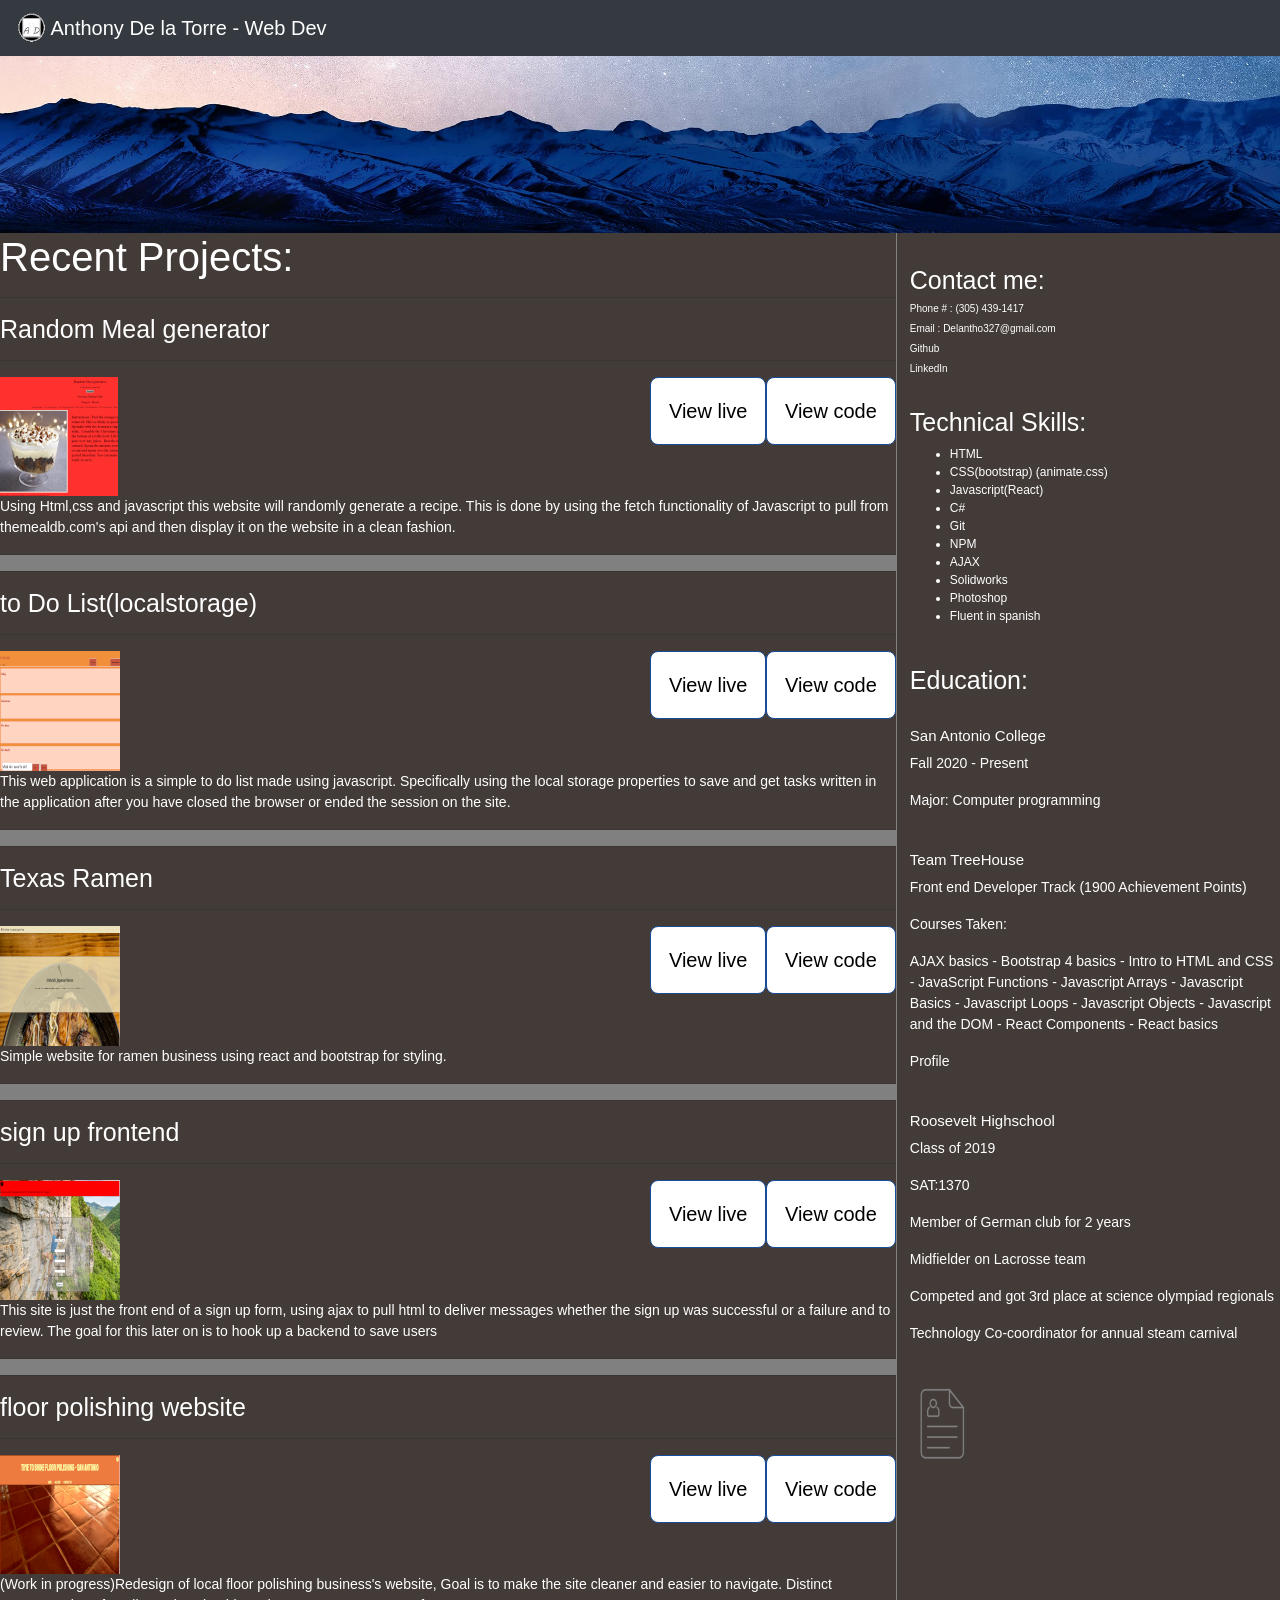
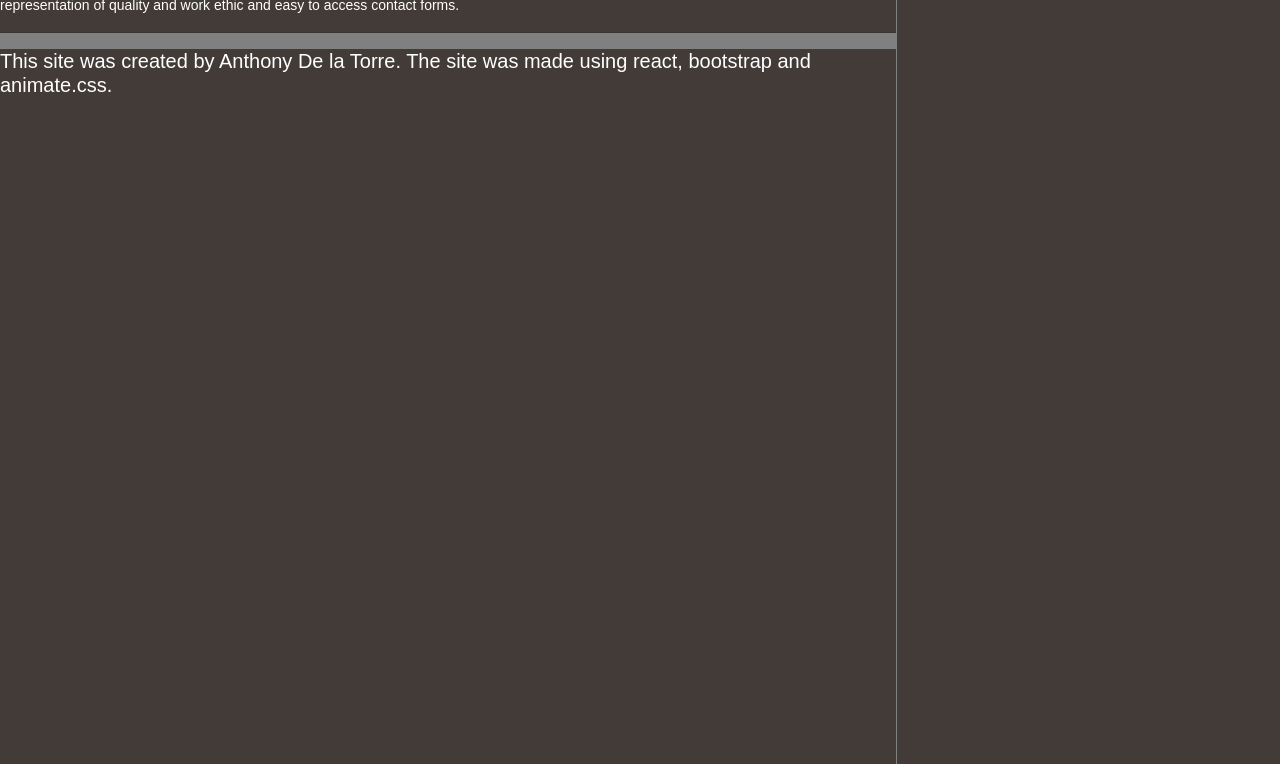
==== index.html @ 7bc55435 "Updates" ====
<!doctype html><html lang="en"><head><meta charset="utf-8"/><link rel="icon" href="/favicon.ico"/><meta name="viewport" content="width=device-width,initial-scale=1"><meta name="theme-color" content="#000000"/><meta name="description" content="Web site created using create-react-app"/><link rel="manifest" href="/manifest.json"/><title>Anthony's Portfolio</title><link href="/static/css/2.688491a9.chunk.css" rel="stylesheet"><link href="/static/css/main.a54dad42.chunk.css" rel="stylesheet"></head><body><div id="root"></div><script>!function(e){function r(r){for(var n,i,a=r[0],c=r[1],l=r[2],p=0,s=[];p<a.length;p++)i=a[p],Object.prototype.hasOwnProperty.call(o,i)&&o[i]&&s.push(o[i][0]),o[i]=0;for(n in c)Object.prototype.hasOwnProperty.call(c,n)&&(e[n]=c[n]);for(f&&f(r);s.length;)s.shift()();return u.push.apply(u,l||[]),t()}function t(){for(var e,r=0;r<u.length;r++){for(var t=u[r],n=!0,a=1;a<t.length;a++){var c=t[a];0!==o[c]&&(n=!1)}n&&(u.splice(r--,1),e=i(i.s=t[0]))}return e}var n={},o={1:0},u=[];function i(r){if(n[r])return n[r].exports;var t=n[r]={i:r,l:!1,exports:{}};return e[r].call(t.exports,t,t.exports,i),t.l=!0,t.exports}i.e=function(e){var r=[],t=o[e];if(0!==t)if(t)r.push(t[2]);else{var n=new Promise((function(r,n){t=o[e]=[r,n]}));r.push(t[2]=n);var u,a=document.createElement("script");a.charset="utf-8",a.timeout=120,i.nc&&a.setAttribute("nonce",i.nc),a.src=function(e){return i.p+"static/js/"+({}[e]||e)+"."+{3:"81c39b94"}[e]+".chunk.js"}(e);var c=new Error;u=function(r){a.onerror=a.onload=null,clearTimeout(l);var t=o[e];if(0!==t){if(t){var n=r&&("load"===r.type?"missing":r.type),u=r&&r.target&&r.target.src;c.message="Loading chunk "+e+" failed.\n("+n+": "+u+")",c.name="ChunkLoadError",c.type=n,c.request=u,t[1](c)}o[e]=void 0}};var l=setTimeout((function(){u({type:"timeout",target:a})}),12e4);a.onerror=a.onload=u,document.head.appendChild(a)}return Promise.all(r)},i.m=e,i.c=n,i.d=function(e,r,t){i.o(e,r)||Object.defineProperty(e,r,{enumerable:!0,get:t})},i.r=function(e){"undefined"!=typeof Symbol&&Symbol.toStringTag&&Object.defineProperty(e,Symbol.toStringTag,{value:"Module"}),Object.defineProperty(e,"__esModule",{value:!0})},i.t=function(e,r){if(1&r&&(e=i(e)),8&r)return e;if(4&r&&"object"==typeof e&&e&&e.__esModule)return e;var t=Object.create(null);if(i.r(t),Object.defineProperty(t,"default",{enumerable:!0,value:e}),2&r&&"string"!=typeof e)for(var n in e)i.d(t,n,function(r){return e[r]}.bind(null,n));return t},i.n=function(e){var r=e&&e.__esModule?function(){return e.default}:function(){return e};return i.d(r,"a",r),r},i.o=function(e,r){return Object.prototype.hasOwnProperty.call(e,r)},i.p="/",i.oe=function(e){throw console.error(e),e};var a=this["webpackJsonpportfolio-revamp"]=this["webpackJsonpportfolio-revamp"]||[],c=a.push.bind(a);a.push=r,a=a.slice();for(var l=0;l<a.length;l++)r(a[l]);var f=c;t()}([])</script><script src="/static/js/2.d7108fbc.chunk.js"></script><script src="/static/js/main.813a17d5.chunk.js"></script></body></html>
---- static/css/main.a54dad42.chunk.css ----
div,html{background-color:#423b38}button{float:right;padding:2%;background-color:#fff;font-size:24px;border-radius:8px;border:1px solid #174c9a;cursor:pointer}aside{padding-top:2.5%;padding-bottom:100vh;padding-left:1%;float:right;width:30%;height:auto;border-left:1px solid grey}h1,h2,h5,li,p{color:#fff}.projectsTab{width:70%;height:auto;background-color:grey}.topProj{height:20%}@media screen and (max-width:749px){div h1{font-size:20px}.topProj button{font-size:10px}.topProj h2{font-size:15px}aside h1{font-size:14px}aside h2{font-size:10px}aside h5,aside li,p{font-size:8px}}@media screen and (min-width:750px) and (max-width:1399px){div h1{font-size:40px}.topProj button{font-size:20px}.topProj h2,aside h1{font-size:25px}aside h2{font-size:15px}aside h5{font-size:10px}aside li{font-size:12px}p{font-size:14px}}
/*# sourceMappingURL=main.a54dad42.chunk.css.map */
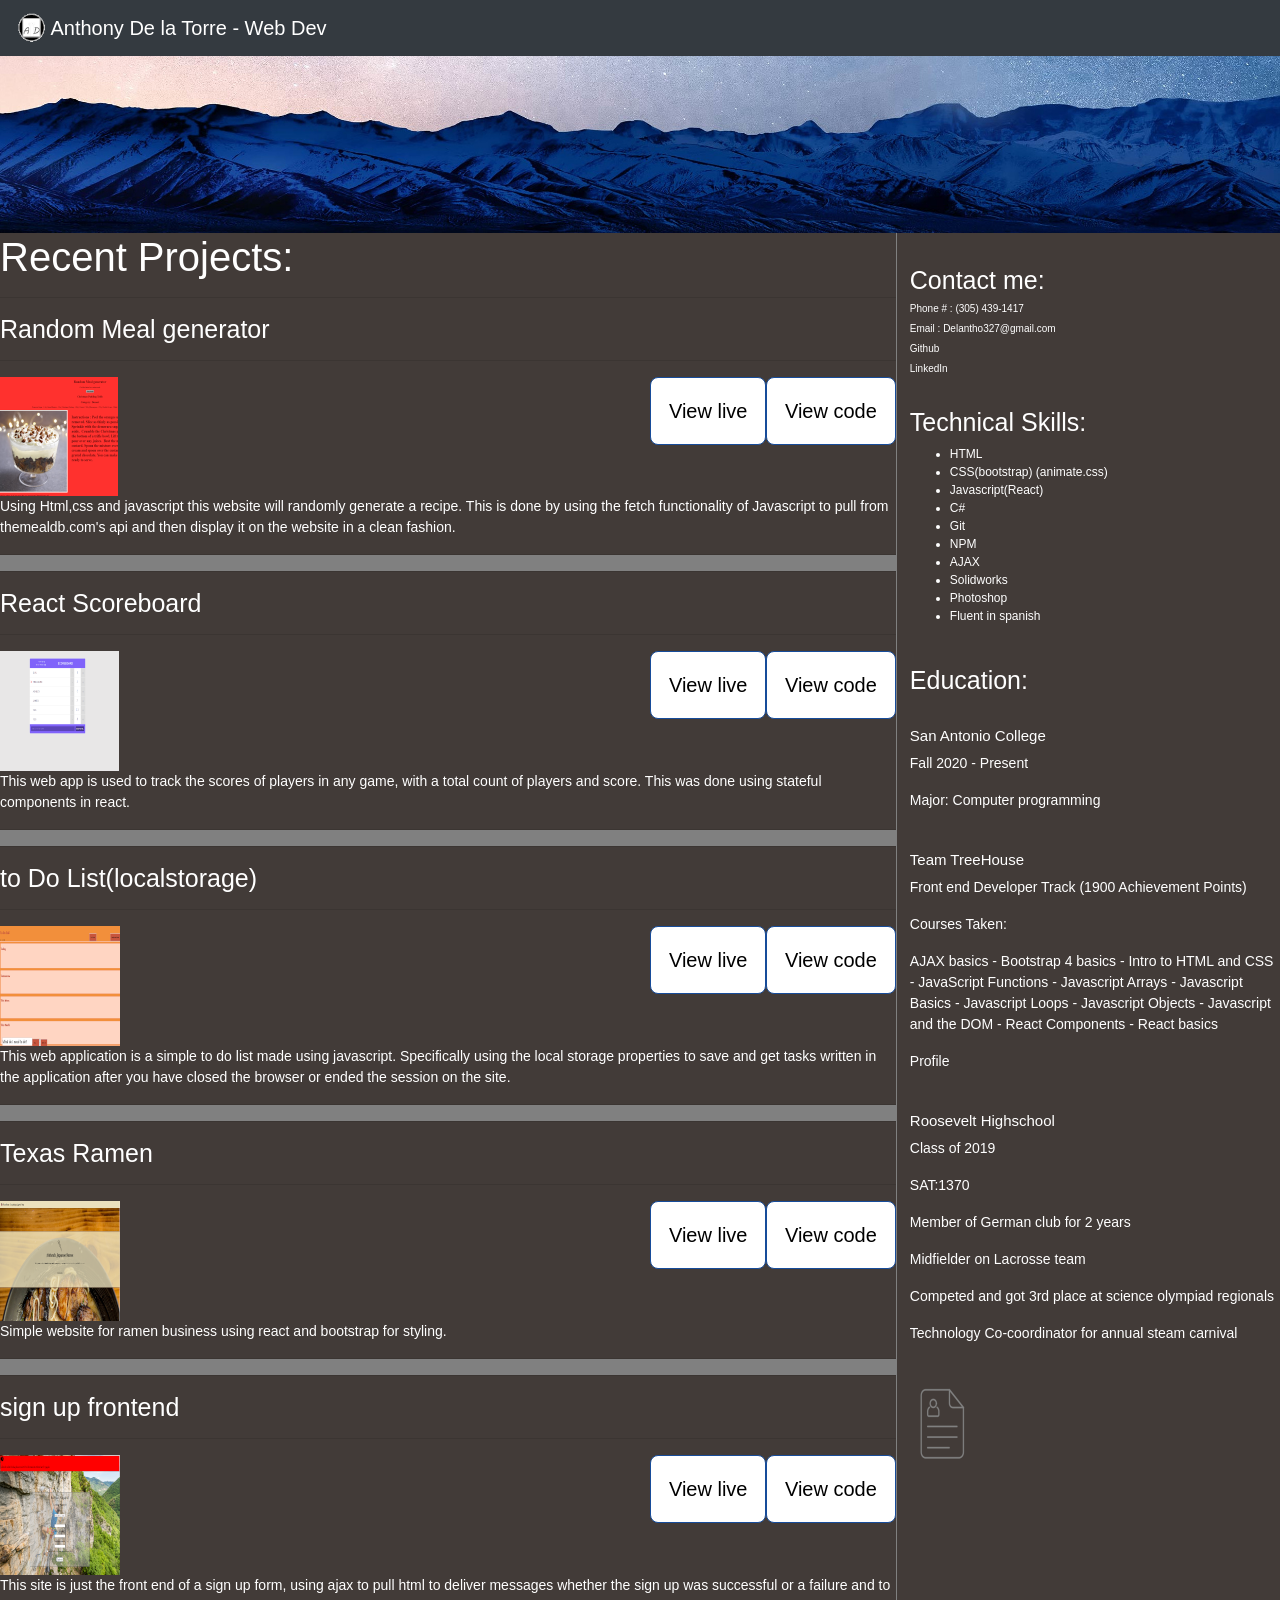
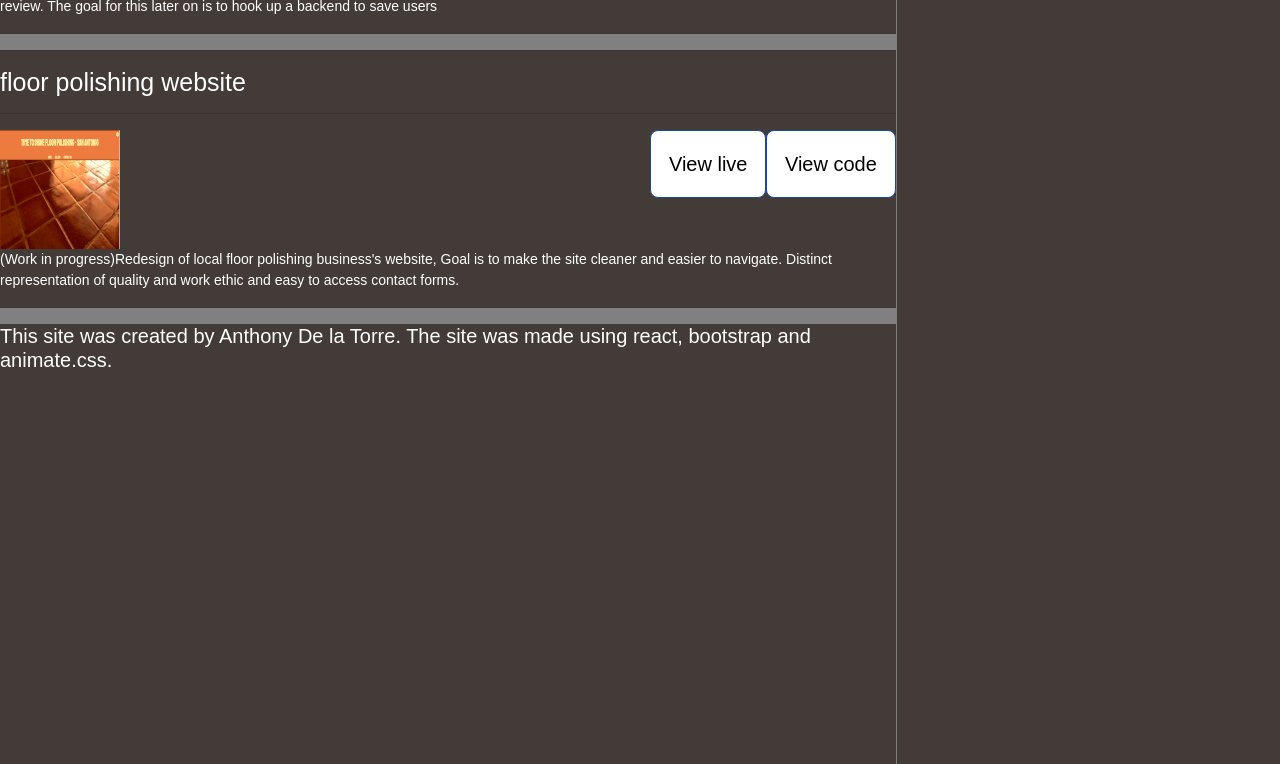
==== commit 1cfa4014: "Updates" ====
--- a/index.html
+++ b/index.html
@@ -1 +1 @@
-<!doctype html><html lang="en"><head><meta charset="utf-8"/><link rel="icon" href="/favicon.ico"/><meta name="viewport" content="width=device-width,initial-scale=1"><meta name="theme-color" content="#000000"/><meta name="description" content="Web site created using create-react-app"/><link rel="manifest" href="/manifest.json"/><title>Anthony's Portfolio</title><link href="/static/css/2.688491a9.chunk.css" rel="stylesheet"><link href="/static/css/main.a54dad42.chunk.css" rel="stylesheet"></head><body><div id="root"></div><script>!function(e){function r(r){for(var n,i,a=r[0],c=r[1],l=r[2],p=0,s=[];p<a.length;p++)i=a[p],Object.prototype.hasOwnProperty.call(o,i)&&o[i]&&s.push(o[i][0]),o[i]=0;for(n in c)Object.prototype.hasOwnProperty.call(c,n)&&(e[n]=c[n]);for(f&&f(r);s.length;)s.shift()();return u.push.apply(u,l||[]),t()}function t(){for(var e,r=0;r<u.length;r++){for(var t=u[r],n=!0,a=1;a<t.length;a++){var c=t[a];0!==o[c]&&(n=!1)}n&&(u.splice(r--,1),e=i(i.s=t[0]))}return e}var n={},o={1:0},u=[];function i(r){if(n[r])return n[r].exports;var t=n[r]={i:r,l:!1,exports:{}};return e[r].call(t.exports,t,t.exports,i),t.l=!0,t.exports}i.e=function(e){var r=[],t=o[e];if(0!==t)if(t)r.push(t[2]);else{var n=new Promise((function(r,n){t=o[e]=[r,n]}));r.push(t[2]=n);var u,a=document.createElement("script");a.charset="utf-8",a.timeout=120,i.nc&&a.setAttribute("nonce",i.nc),a.src=function(e){return i.p+"static/js/"+({}[e]||e)+"."+{3:"81c39b94"}[e]+".chunk.js"}(e);var c=new Error;u=function(r){a.onerror=a.onload=null,clearTimeout(l);var t=o[e];if(0!==t){if(t){var n=r&&("load"===r.type?"missing":r.type),u=r&&r.target&&r.target.src;c.message="Loading chunk "+e+" failed.\n("+n+": "+u+")",c.name="ChunkLoadError",c.type=n,c.request=u,t[1](c)}o[e]=void 0}};var l=setTimeout((function(){u({type:"timeout",target:a})}),12e4);a.onerror=a.onload=u,document.head.appendChild(a)}return Promise.all(r)},i.m=e,i.c=n,i.d=function(e,r,t){i.o(e,r)||Object.defineProperty(e,r,{enumerable:!0,get:t})},i.r=function(e){"undefined"!=typeof Symbol&&Symbol.toStringTag&&Object.defineProperty(e,Symbol.toStringTag,{value:"Module"}),Object.defineProperty(e,"__esModule",{value:!0})},i.t=function(e,r){if(1&r&&(e=i(e)),8&r)return e;if(4&r&&"object"==typeof e&&e&&e.__esModule)return e;var t=Object.create(null);if(i.r(t),Object.defineProperty(t,"default",{enumerable:!0,value:e}),2&r&&"string"!=typeof e)for(var n in e)i.d(t,n,function(r){return e[r]}.bind(null,n));return t},i.n=function(e){var r=e&&e.__esModule?function(){return e.default}:function(){return e};return i.d(r,"a",r),r},i.o=function(e,r){return Object.prototype.hasOwnProperty.call(e,r)},i.p="/",i.oe=function(e){throw console.error(e),e};var a=this["webpackJsonpportfolio-revamp"]=this["webpackJsonpportfolio-revamp"]||[],c=a.push.bind(a);a.push=r,a=a.slice();for(var l=0;l<a.length;l++)r(a[l]);var f=c;t()}([])</script><script src="/static/js/2.d7108fbc.chunk.js"></script><script src="/static/js/main.813a17d5.chunk.js"></script></body></html>+<!doctype html><html lang="en"><head><meta charset="utf-8"/><link rel="icon" href="/favicon.ico"/><meta name="viewport" content="width=device-width,initial-scale=1"><meta name="theme-color" content="#000000"/><meta name="description" content="Web site created using create-react-app"/><link rel="manifest" href="/manifest.json"/><title>Anthony's Portfolio</title><link href="/static/css/2.688491a9.chunk.css" rel="stylesheet"><link href="/static/css/main.a54dad42.chunk.css" rel="stylesheet"></head><body><div id="root"></div><script>!function(e){function r(r){for(var n,i,a=r[0],c=r[1],l=r[2],p=0,s=[];p<a.length;p++)i=a[p],Object.prototype.hasOwnProperty.call(o,i)&&o[i]&&s.push(o[i][0]),o[i]=0;for(n in c)Object.prototype.hasOwnProperty.call(c,n)&&(e[n]=c[n]);for(f&&f(r);s.length;)s.shift()();return u.push.apply(u,l||[]),t()}function t(){for(var e,r=0;r<u.length;r++){for(var t=u[r],n=!0,a=1;a<t.length;a++){var c=t[a];0!==o[c]&&(n=!1)}n&&(u.splice(r--,1),e=i(i.s=t[0]))}return e}var n={},o={1:0},u=[];function i(r){if(n[r])return n[r].exports;var t=n[r]={i:r,l:!1,exports:{}};return e[r].call(t.exports,t,t.exports,i),t.l=!0,t.exports}i.e=function(e){var r=[],t=o[e];if(0!==t)if(t)r.push(t[2]);else{var n=new Promise((function(r,n){t=o[e]=[r,n]}));r.push(t[2]=n);var u,a=document.createElement("script");a.charset="utf-8",a.timeout=120,i.nc&&a.setAttribute("nonce",i.nc),a.src=function(e){return i.p+"static/js/"+({}[e]||e)+"."+{3:"81c39b94"}[e]+".chunk.js"}(e);var c=new Error;u=function(r){a.onerror=a.onload=null,clearTimeout(l);var t=o[e];if(0!==t){if(t){var n=r&&("load"===r.type?"missing":r.type),u=r&&r.target&&r.target.src;c.message="Loading chunk "+e+" failed.\n("+n+": "+u+")",c.name="ChunkLoadError",c.type=n,c.request=u,t[1](c)}o[e]=void 0}};var l=setTimeout((function(){u({type:"timeout",target:a})}),12e4);a.onerror=a.onload=u,document.head.appendChild(a)}return Promise.all(r)},i.m=e,i.c=n,i.d=function(e,r,t){i.o(e,r)||Object.defineProperty(e,r,{enumerable:!0,get:t})},i.r=function(e){"undefined"!=typeof Symbol&&Symbol.toStringTag&&Object.defineProperty(e,Symbol.toStringTag,{value:"Module"}),Object.defineProperty(e,"__esModule",{value:!0})},i.t=function(e,r){if(1&r&&(e=i(e)),8&r)return e;if(4&r&&"object"==typeof e&&e&&e.__esModule)return e;var t=Object.create(null);if(i.r(t),Object.defineProperty(t,"default",{enumerable:!0,value:e}),2&r&&"string"!=typeof e)for(var n in e)i.d(t,n,function(r){return e[r]}.bind(null,n));return t},i.n=function(e){var r=e&&e.__esModule?function(){return e.default}:function(){return e};return i.d(r,"a",r),r},i.o=function(e,r){return Object.prototype.hasOwnProperty.call(e,r)},i.p="/",i.oe=function(e){throw console.error(e),e};var a=this["webpackJsonpportfolio-revamp"]=this["webpackJsonpportfolio-revamp"]||[],c=a.push.bind(a);a.push=r,a=a.slice();for(var l=0;l<a.length;l++)r(a[l]);var f=c;t()}([])</script><script src="/static/js/2.d7108fbc.chunk.js"></script><script src="/static/js/main.30267ea6.chunk.js"></script></body></html>
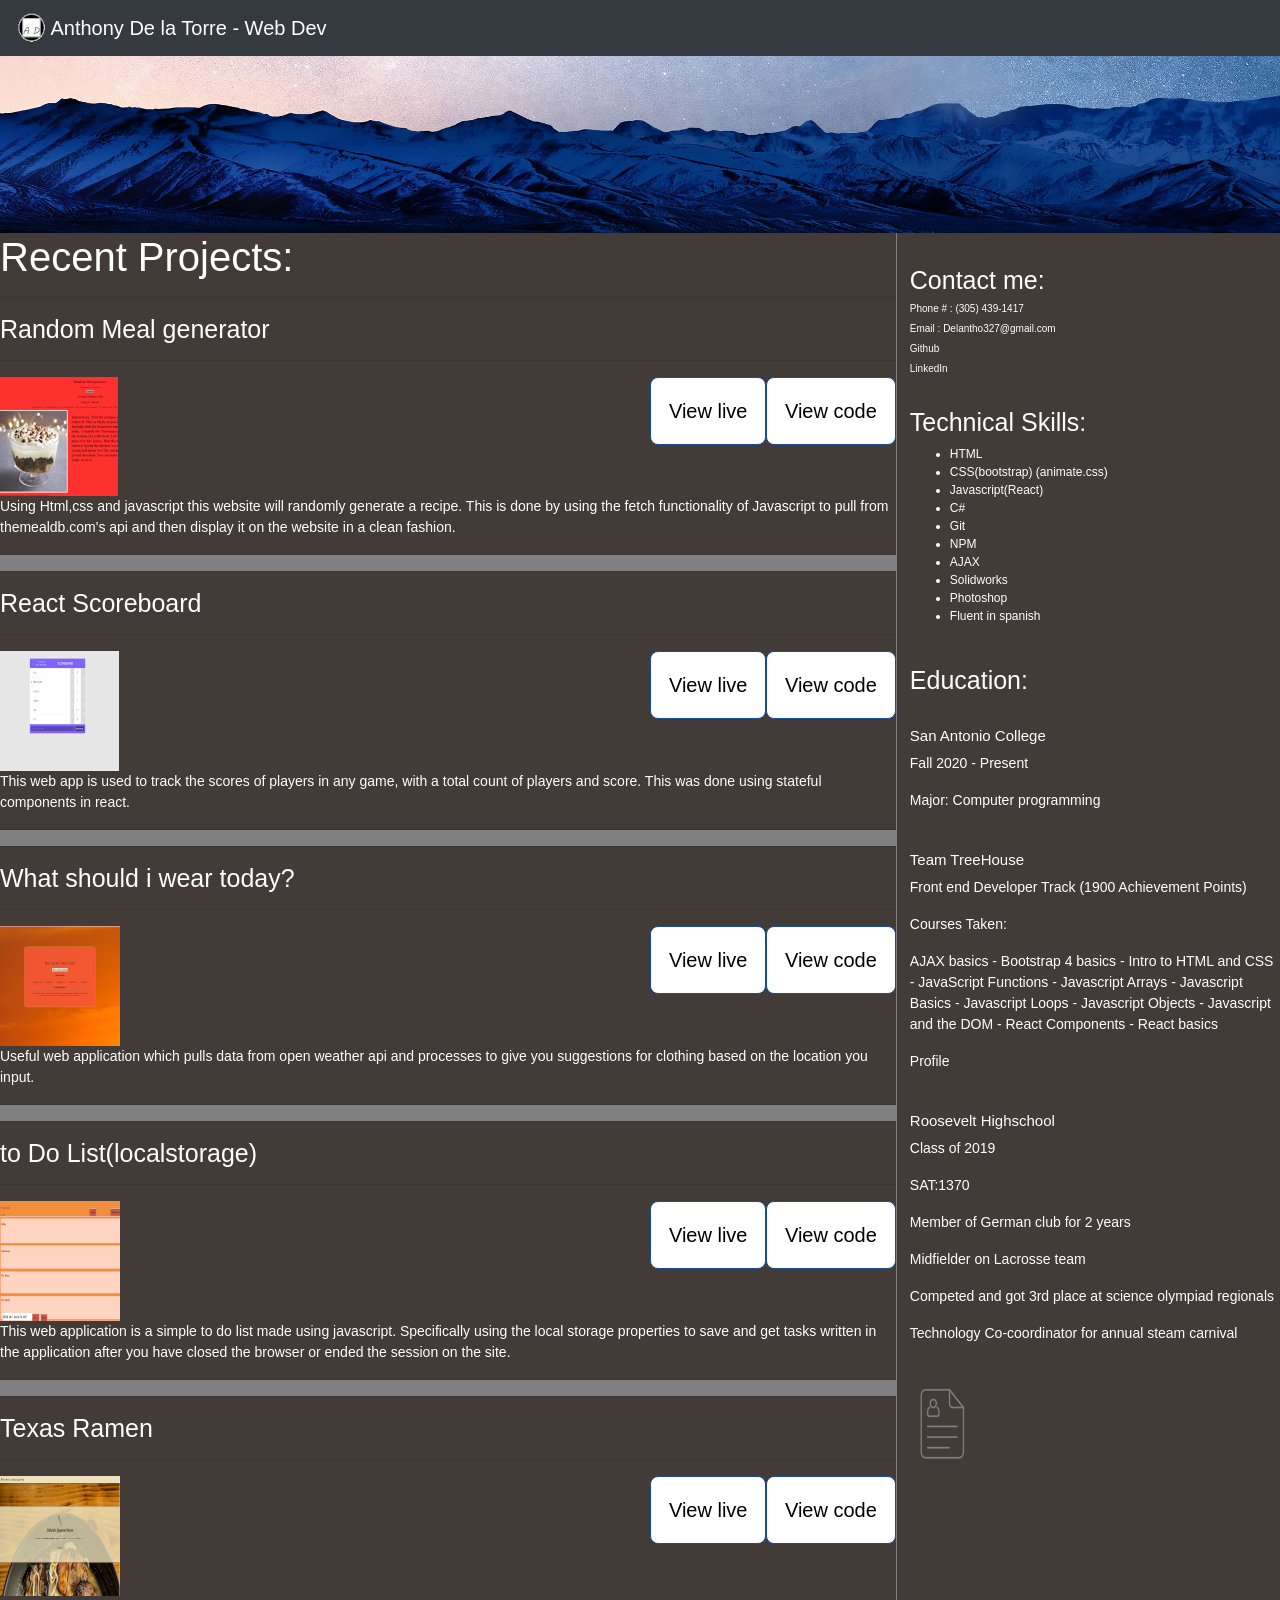
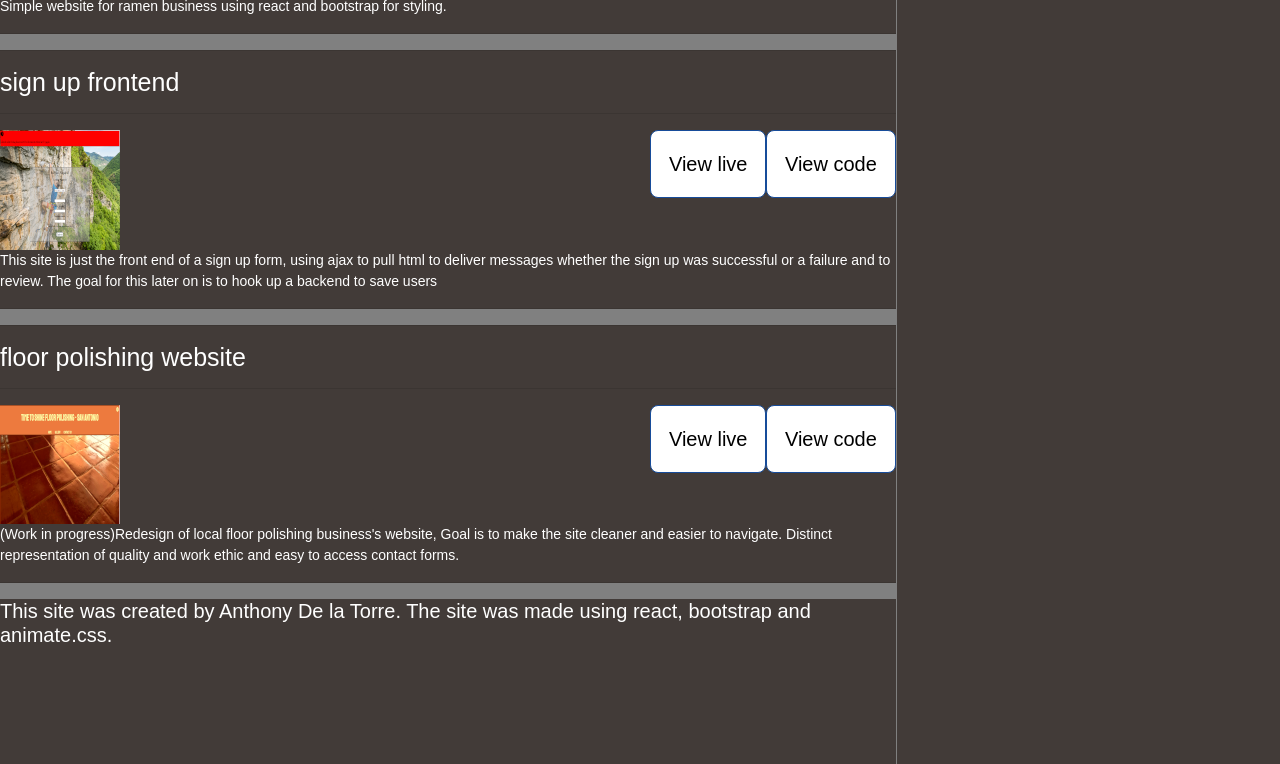
==== commit d1da977f: "Updates" ====
--- a/index.html
+++ b/index.html
@@ -1 +1 @@
-<!doctype html><html lang="en"><head><meta charset="utf-8"/><link rel="icon" href="/favicon.ico"/><meta name="viewport" content="width=device-width,initial-scale=1"><meta name="theme-color" content="#000000"/><meta name="description" content="Web site created using create-react-app"/><link rel="manifest" href="/manifest.json"/><title>Anthony's Portfolio</title><link href="/static/css/2.688491a9.chunk.css" rel="stylesheet"><link href="/static/css/main.a54dad42.chunk.css" rel="stylesheet"></head><body><div id="root"></div><script>!function(e){function r(r){for(var n,i,a=r[0],c=r[1],l=r[2],p=0,s=[];p<a.length;p++)i=a[p],Object.prototype.hasOwnProperty.call(o,i)&&o[i]&&s.push(o[i][0]),o[i]=0;for(n in c)Object.prototype.hasOwnProperty.call(c,n)&&(e[n]=c[n]);for(f&&f(r);s.length;)s.shift()();return u.push.apply(u,l||[]),t()}function t(){for(var e,r=0;r<u.length;r++){for(var t=u[r],n=!0,a=1;a<t.length;a++){var c=t[a];0!==o[c]&&(n=!1)}n&&(u.splice(r--,1),e=i(i.s=t[0]))}return e}var n={},o={1:0},u=[];function i(r){if(n[r])return n[r].exports;var t=n[r]={i:r,l:!1,exports:{}};return e[r].call(t.exports,t,t.exports,i),t.l=!0,t.exports}i.e=function(e){var r=[],t=o[e];if(0!==t)if(t)r.push(t[2]);else{var n=new Promise((function(r,n){t=o[e]=[r,n]}));r.push(t[2]=n);var u,a=document.createElement("script");a.charset="utf-8",a.timeout=120,i.nc&&a.setAttribute("nonce",i.nc),a.src=function(e){return i.p+"static/js/"+({}[e]||e)+"."+{3:"81c39b94"}[e]+".chunk.js"}(e);var c=new Error;u=function(r){a.onerror=a.onload=null,clearTimeout(l);var t=o[e];if(0!==t){if(t){var n=r&&("load"===r.type?"missing":r.type),u=r&&r.target&&r.target.src;c.message="Loading chunk "+e+" failed.\n("+n+": "+u+")",c.name="ChunkLoadError",c.type=n,c.request=u,t[1](c)}o[e]=void 0}};var l=setTimeout((function(){u({type:"timeout",target:a})}),12e4);a.onerror=a.onload=u,document.head.appendChild(a)}return Promise.all(r)},i.m=e,i.c=n,i.d=function(e,r,t){i.o(e,r)||Object.defineProperty(e,r,{enumerable:!0,get:t})},i.r=function(e){"undefined"!=typeof Symbol&&Symbol.toStringTag&&Object.defineProperty(e,Symbol.toStringTag,{value:"Module"}),Object.defineProperty(e,"__esModule",{value:!0})},i.t=function(e,r){if(1&r&&(e=i(e)),8&r)return e;if(4&r&&"object"==typeof e&&e&&e.__esModule)return e;var t=Object.create(null);if(i.r(t),Object.defineProperty(t,"default",{enumerable:!0,value:e}),2&r&&"string"!=typeof e)for(var n in e)i.d(t,n,function(r){return e[r]}.bind(null,n));return t},i.n=function(e){var r=e&&e.__esModule?function(){return e.default}:function(){return e};return i.d(r,"a",r),r},i.o=function(e,r){return Object.prototype.hasOwnProperty.call(e,r)},i.p="/",i.oe=function(e){throw console.error(e),e};var a=this["webpackJsonpportfolio-revamp"]=this["webpackJsonpportfolio-revamp"]||[],c=a.push.bind(a);a.push=r,a=a.slice();for(var l=0;l<a.length;l++)r(a[l]);var f=c;t()}([])</script><script src="/static/js/2.d7108fbc.chunk.js"></script><script src="/static/js/main.30267ea6.chunk.js"></script></body></html>+<!doctype html><html lang="en"><head><meta charset="utf-8"/><link rel="icon" href="/favicon.ico"/><meta name="viewport" content="width=device-width,initial-scale=1"><meta name="theme-color" content="#000000"/><meta name="description" content="Web site created using create-react-app"/><link rel="manifest" href="/manifest.json"/><title>Anthony's Portfolio</title><link href="/static/css/2.688491a9.chunk.css" rel="stylesheet"><link href="/static/css/main.a54dad42.chunk.css" rel="stylesheet"></head><body><div id="root"></div><script>!function(e){function r(r){for(var n,i,a=r[0],c=r[1],l=r[2],p=0,s=[];p<a.length;p++)i=a[p],Object.prototype.hasOwnProperty.call(o,i)&&o[i]&&s.push(o[i][0]),o[i]=0;for(n in c)Object.prototype.hasOwnProperty.call(c,n)&&(e[n]=c[n]);for(f&&f(r);s.length;)s.shift()();return u.push.apply(u,l||[]),t()}function t(){for(var e,r=0;r<u.length;r++){for(var t=u[r],n=!0,a=1;a<t.length;a++){var c=t[a];0!==o[c]&&(n=!1)}n&&(u.splice(r--,1),e=i(i.s=t[0]))}return e}var n={},o={1:0},u=[];function i(r){if(n[r])return n[r].exports;var t=n[r]={i:r,l:!1,exports:{}};return e[r].call(t.exports,t,t.exports,i),t.l=!0,t.exports}i.e=function(e){var r=[],t=o[e];if(0!==t)if(t)r.push(t[2]);else{var n=new Promise((function(r,n){t=o[e]=[r,n]}));r.push(t[2]=n);var u,a=document.createElement("script");a.charset="utf-8",a.timeout=120,i.nc&&a.setAttribute("nonce",i.nc),a.src=function(e){return i.p+"static/js/"+({}[e]||e)+"."+{3:"81c39b94"}[e]+".chunk.js"}(e);var c=new Error;u=function(r){a.onerror=a.onload=null,clearTimeout(l);var t=o[e];if(0!==t){if(t){var n=r&&("load"===r.type?"missing":r.type),u=r&&r.target&&r.target.src;c.message="Loading chunk "+e+" failed.\n("+n+": "+u+")",c.name="ChunkLoadError",c.type=n,c.request=u,t[1](c)}o[e]=void 0}};var l=setTimeout((function(){u({type:"timeout",target:a})}),12e4);a.onerror=a.onload=u,document.head.appendChild(a)}return Promise.all(r)},i.m=e,i.c=n,i.d=function(e,r,t){i.o(e,r)||Object.defineProperty(e,r,{enumerable:!0,get:t})},i.r=function(e){"undefined"!=typeof Symbol&&Symbol.toStringTag&&Object.defineProperty(e,Symbol.toStringTag,{value:"Module"}),Object.defineProperty(e,"__esModule",{value:!0})},i.t=function(e,r){if(1&r&&(e=i(e)),8&r)return e;if(4&r&&"object"==typeof e&&e&&e.__esModule)return e;var t=Object.create(null);if(i.r(t),Object.defineProperty(t,"default",{enumerable:!0,value:e}),2&r&&"string"!=typeof e)for(var n in e)i.d(t,n,function(r){return e[r]}.bind(null,n));return t},i.n=function(e){var r=e&&e.__esModule?function(){return e.default}:function(){return e};return i.d(r,"a",r),r},i.o=function(e,r){return Object.prototype.hasOwnProperty.call(e,r)},i.p="/",i.oe=function(e){throw console.error(e),e};var a=this["webpackJsonpportfolio-revamp"]=this["webpackJsonpportfolio-revamp"]||[],c=a.push.bind(a);a.push=r,a=a.slice();for(var l=0;l<a.length;l++)r(a[l]);var f=c;t()}([])</script><script src="/static/js/2.d7108fbc.chunk.js"></script><script src="/static/js/main.025f2b76.chunk.js"></script></body></html>
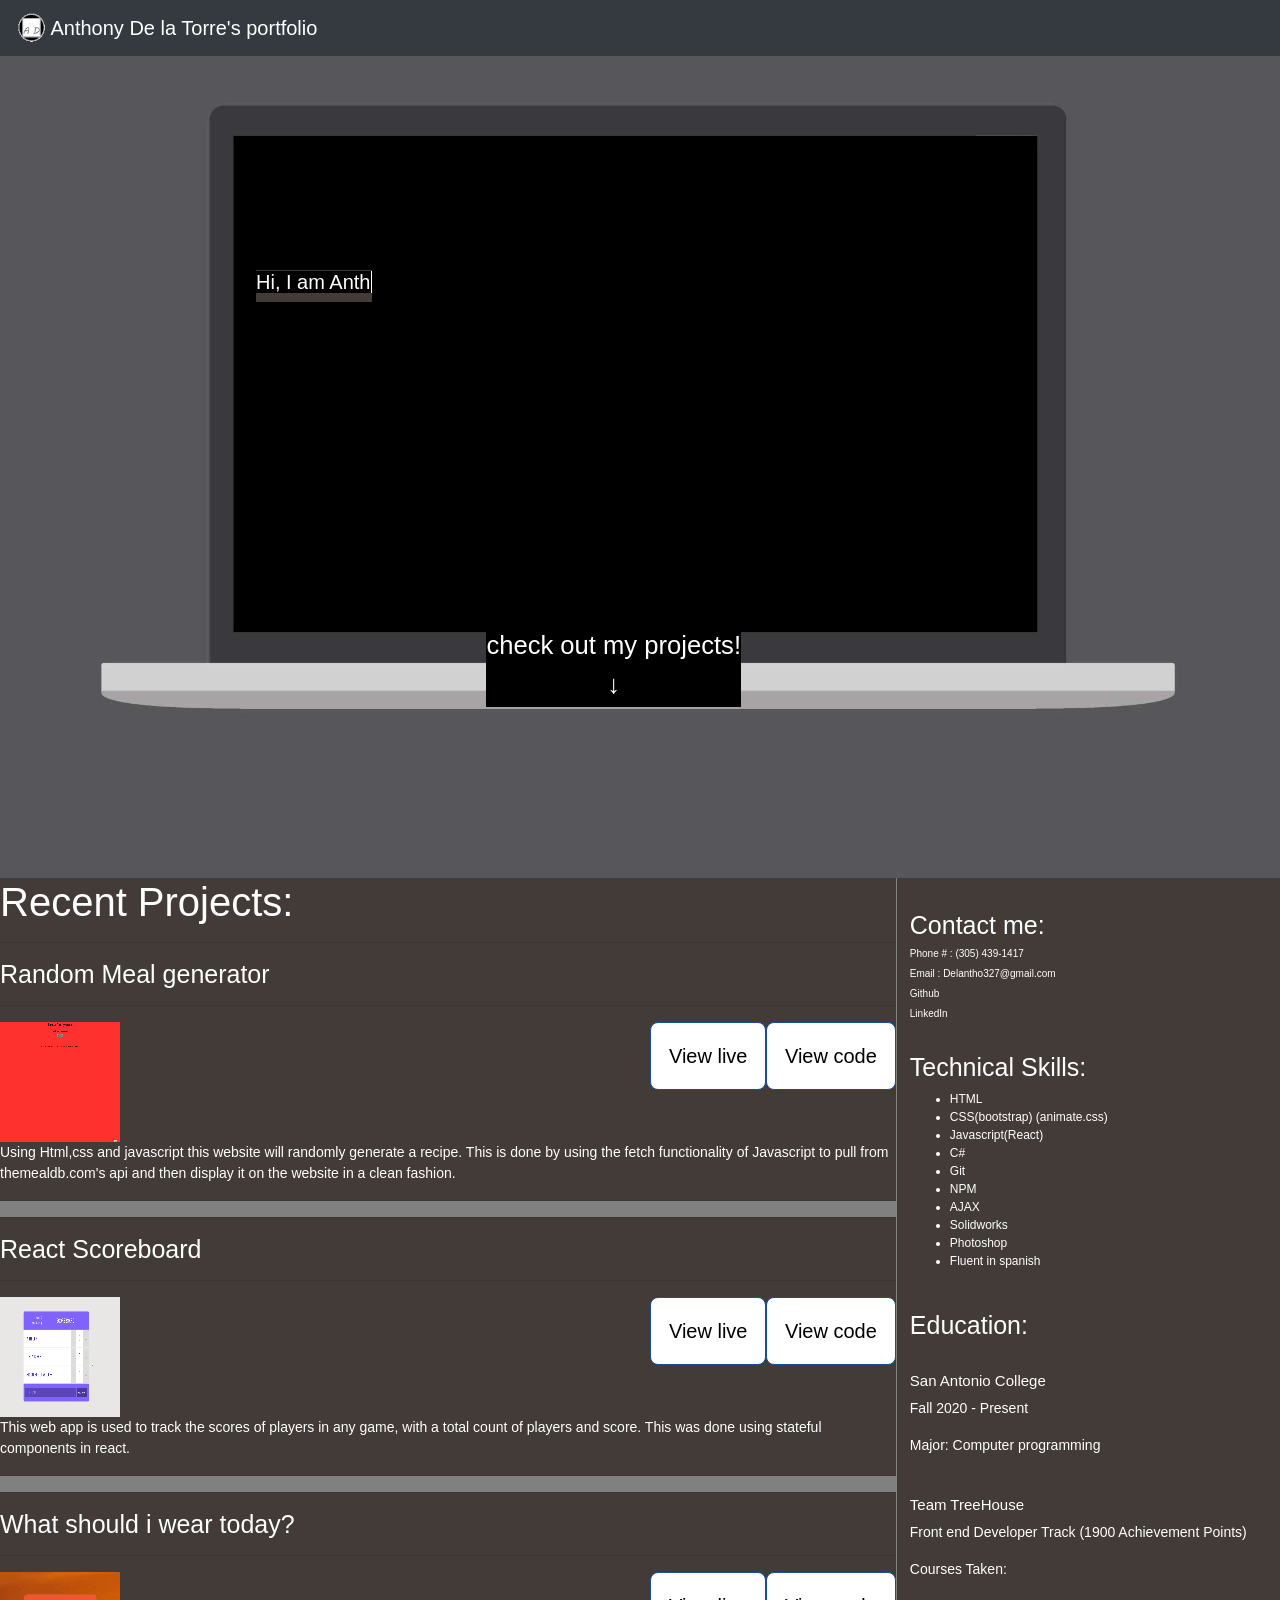
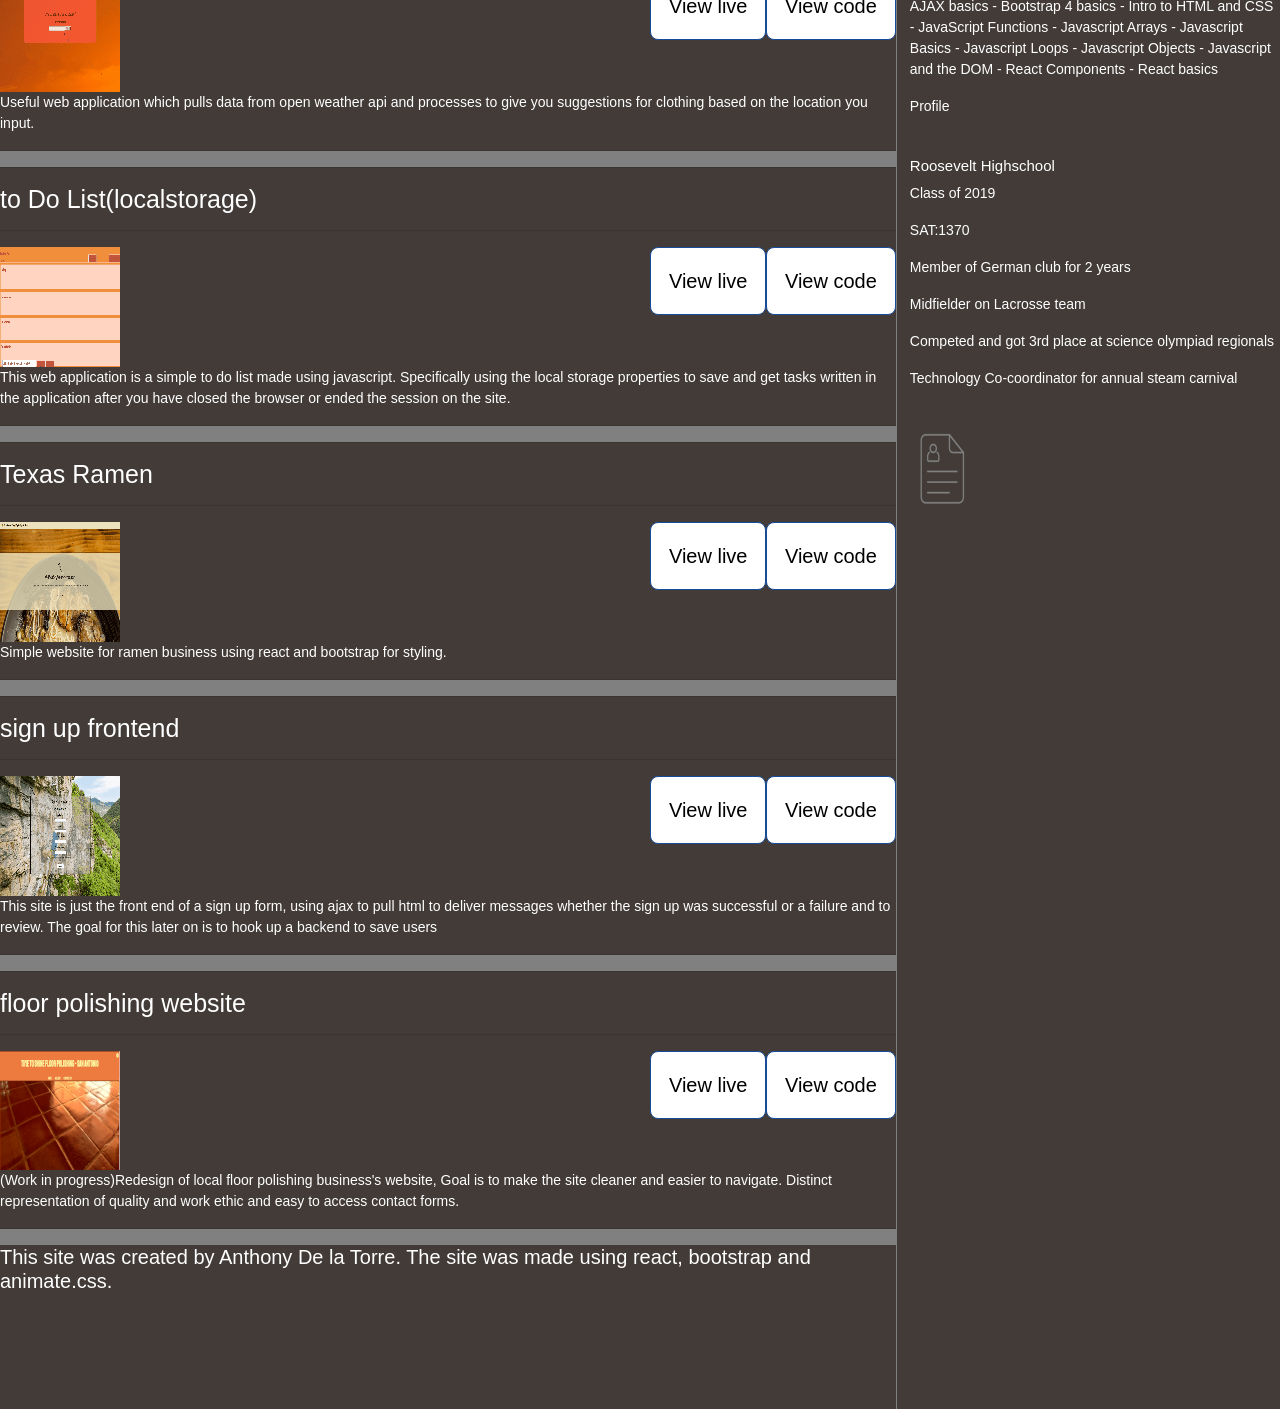
==== commit 6ae7542e: "Updates" ====
--- a/index.html
+++ b/index.html
@@ -1 +1 @@
-<!doctype html><html lang="en"><head><meta charset="utf-8"/><link rel="icon" href="/favicon.ico"/><meta name="viewport" content="width=device-width,initial-scale=1"><meta name="theme-color" content="#000000"/><meta name="description" content="Web site created using create-react-app"/><link rel="manifest" href="/manifest.json"/><title>Anthony's Portfolio</title><link href="/static/css/2.688491a9.chunk.css" rel="stylesheet"><link href="/static/css/main.a54dad42.chunk.css" rel="stylesheet"></head><body><div id="root"></div><script>!function(e){function r(r){for(var n,i,a=r[0],c=r[1],l=r[2],p=0,s=[];p<a.length;p++)i=a[p],Object.prototype.hasOwnProperty.call(o,i)&&o[i]&&s.push(o[i][0]),o[i]=0;for(n in c)Object.prototype.hasOwnProperty.call(c,n)&&(e[n]=c[n]);for(f&&f(r);s.length;)s.shift()();return u.push.apply(u,l||[]),t()}function t(){for(var e,r=0;r<u.length;r++){for(var t=u[r],n=!0,a=1;a<t.length;a++){var c=t[a];0!==o[c]&&(n=!1)}n&&(u.splice(r--,1),e=i(i.s=t[0]))}return e}var n={},o={1:0},u=[];function i(r){if(n[r])return n[r].exports;var t=n[r]={i:r,l:!1,exports:{}};return e[r].call(t.exports,t,t.exports,i),t.l=!0,t.exports}i.e=function(e){var r=[],t=o[e];if(0!==t)if(t)r.push(t[2]);else{var n=new Promise((function(r,n){t=o[e]=[r,n]}));r.push(t[2]=n);var u,a=document.createElement("script");a.charset="utf-8",a.timeout=120,i.nc&&a.setAttribute("nonce",i.nc),a.src=function(e){return i.p+"static/js/"+({}[e]||e)+"."+{3:"81c39b94"}[e]+".chunk.js"}(e);var c=new Error;u=function(r){a.onerror=a.onload=null,clearTimeout(l);var t=o[e];if(0!==t){if(t){var n=r&&("load"===r.type?"missing":r.type),u=r&&r.target&&r.target.src;c.message="Loading chunk "+e+" failed.\n("+n+": "+u+")",c.name="ChunkLoadError",c.type=n,c.request=u,t[1](c)}o[e]=void 0}};var l=setTimeout((function(){u({type:"timeout",target:a})}),12e4);a.onerror=a.onload=u,document.head.appendChild(a)}return Promise.all(r)},i.m=e,i.c=n,i.d=function(e,r,t){i.o(e,r)||Object.defineProperty(e,r,{enumerable:!0,get:t})},i.r=function(e){"undefined"!=typeof Symbol&&Symbol.toStringTag&&Object.defineProperty(e,Symbol.toStringTag,{value:"Module"}),Object.defineProperty(e,"__esModule",{value:!0})},i.t=function(e,r){if(1&r&&(e=i(e)),8&r)return e;if(4&r&&"object"==typeof e&&e&&e.__esModule)return e;var t=Object.create(null);if(i.r(t),Object.defineProperty(t,"default",{enumerable:!0,value:e}),2&r&&"string"!=typeof e)for(var n in e)i.d(t,n,function(r){return e[r]}.bind(null,n));return t},i.n=function(e){var r=e&&e.__esModule?function(){return e.default}:function(){return e};return i.d(r,"a",r),r},i.o=function(e,r){return Object.prototype.hasOwnProperty.call(e,r)},i.p="/",i.oe=function(e){throw console.error(e),e};var a=this["webpackJsonpportfolio-revamp"]=this["webpackJsonpportfolio-revamp"]||[],c=a.push.bind(a);a.push=r,a=a.slice();for(var l=0;l<a.length;l++)r(a[l]);var f=c;t()}([])</script><script src="/static/js/2.d7108fbc.chunk.js"></script><script src="/static/js/main.025f2b76.chunk.js"></script></body></html>+<!doctype html><html lang="en"><head><meta charset="utf-8"/><link rel="icon" href="/favicon.ico"/><meta name="viewport" content="width=device-width,initial-scale=1"><meta name="theme-color" content="#000000"/><meta name="description" content="Web site created using create-react-app"/><link rel="manifest" href="/manifest.json"/><title>Anthony's Portfolio</title><link href="/static/css/2.688491a9.chunk.css" rel="stylesheet"><link href="/static/css/main.494c24cd.chunk.css" rel="stylesheet"></head><body><div id="root"></div><script>!function(e){function r(r){for(var n,i,a=r[0],c=r[1],l=r[2],p=0,s=[];p<a.length;p++)i=a[p],Object.prototype.hasOwnProperty.call(o,i)&&o[i]&&s.push(o[i][0]),o[i]=0;for(n in c)Object.prototype.hasOwnProperty.call(c,n)&&(e[n]=c[n]);for(f&&f(r);s.length;)s.shift()();return u.push.apply(u,l||[]),t()}function t(){for(var e,r=0;r<u.length;r++){for(var t=u[r],n=!0,a=1;a<t.length;a++){var c=t[a];0!==o[c]&&(n=!1)}n&&(u.splice(r--,1),e=i(i.s=t[0]))}return e}var n={},o={1:0},u=[];function i(r){if(n[r])return n[r].exports;var t=n[r]={i:r,l:!1,exports:{}};return e[r].call(t.exports,t,t.exports,i),t.l=!0,t.exports}i.e=function(e){var r=[],t=o[e];if(0!==t)if(t)r.push(t[2]);else{var n=new Promise((function(r,n){t=o[e]=[r,n]}));r.push(t[2]=n);var u,a=document.createElement("script");a.charset="utf-8",a.timeout=120,i.nc&&a.setAttribute("nonce",i.nc),a.src=function(e){return i.p+"static/js/"+({}[e]||e)+"."+{3:"81c39b94"}[e]+".chunk.js"}(e);var c=new Error;u=function(r){a.onerror=a.onload=null,clearTimeout(l);var t=o[e];if(0!==t){if(t){var n=r&&("load"===r.type?"missing":r.type),u=r&&r.target&&r.target.src;c.message="Loading chunk "+e+" failed.\n("+n+": "+u+")",c.name="ChunkLoadError",c.type=n,c.request=u,t[1](c)}o[e]=void 0}};var l=setTimeout((function(){u({type:"timeout",target:a})}),12e4);a.onerror=a.onload=u,document.head.appendChild(a)}return Promise.all(r)},i.m=e,i.c=n,i.d=function(e,r,t){i.o(e,r)||Object.defineProperty(e,r,{enumerable:!0,get:t})},i.r=function(e){"undefined"!=typeof Symbol&&Symbol.toStringTag&&Object.defineProperty(e,Symbol.toStringTag,{value:"Module"}),Object.defineProperty(e,"__esModule",{value:!0})},i.t=function(e,r){if(1&r&&(e=i(e)),8&r)return e;if(4&r&&"object"==typeof e&&e&&e.__esModule)return e;var t=Object.create(null);if(i.r(t),Object.defineProperty(t,"default",{enumerable:!0,value:e}),2&r&&"string"!=typeof e)for(var n in e)i.d(t,n,function(r){return e[r]}.bind(null,n));return t},i.n=function(e){var r=e&&e.__esModule?function(){return e.default}:function(){return e};return i.d(r,"a",r),r},i.o=function(e,r){return Object.prototype.hasOwnProperty.call(e,r)},i.p="/",i.oe=function(e){throw console.error(e),e};var a=this["webpackJsonpportfolio-revamp"]=this["webpackJsonpportfolio-revamp"]||[],c=a.push.bind(a);a.push=r,a=a.slice();for(var l=0;l<a.length;l++)r(a[l]);var f=c;t()}([])</script><script src="/static/js/2.d7108fbc.chunk.js"></script><script src="/static/js/main.3904a4ff.chunk.js"></script></body></html>
--- a/static/css/main.494c24cd.chunk.css
+++ b/static/css/main.494c24cd.chunk.css
@@ -0,0 +1,2 @@
+div,html{background-color:#423b38}button{float:right;padding:2%;background-color:#fff;font-size:24px;border-radius:8px;border:1px solid #174c9a;cursor:pointer}aside{padding-top:2.5%;padding-bottom:100vh;padding-left:1%;float:right;width:30%;height:auto;border-left:1px solid grey}h1,h2,h5,li,p{color:#fff}.projectsTab{width:70%;height:auto;background-color:grey}.topProj{height:20%}.intro{width:100vw;height:100vh}.typewriterCont{position:absolute;top:25%;left:20%}.typewrite{color:#fff;text-decoration:none}.arrow,.typewrite{background-color:#000}.arrow{text-align:center;position:absolute;top:70%;left:38%}.arrow h2{font-size:2vw}@media screen and (max-width:749px){div h1{font-size:20px}.topProj button{font-size:10px}.topProj h2{font-size:15px}aside h1{font-size:14px}aside h2{font-size:10px}aside h5,aside li,p{font-size:8px}.typewriterCont{position:absolute;top:40%;left:20%}.typewriterCont h1{font-size:10px}}@media screen and (max-width:749px) and (orientation:portrait){.typewriterCont{position:absolute;top:30%;left:20%}.typewriterCont h1{font-size:10px}.arrow{text-align:center;position:absolute;top:38%;left:38%}.arrow,.arrow h2{background-color:#57565b}.arrow h2{font-size:10px}}@media screen and (min-width:750px) and (max-width:1399px){div h1{font-size:40px}.topProj button{font-size:20px}.topProj h2,aside h1{font-size:25px}aside h2{font-size:15px}aside h5{font-size:10px}aside li{font-size:12px}p{font-size:14px}.typewriterCont{position:absolute;top:30%;left:20%}.typewriterCont h1{font-size:20px}.arrow{text-align:center;position:absolute;top:70%;left:38%;background-color:#000}.arrow h2{font-size:2vw}}@media screen and (min-width:750px) and (max-width:1399px) and (orientation:portrait){.arrow{text-align:center;position:absolute;top:45%;left:38%}.arrow,.arrow h2{background-color:#57565b}.arrow h2{font-size:20px}}
+/*# sourceMappingURL=main.494c24cd.chunk.css.map */
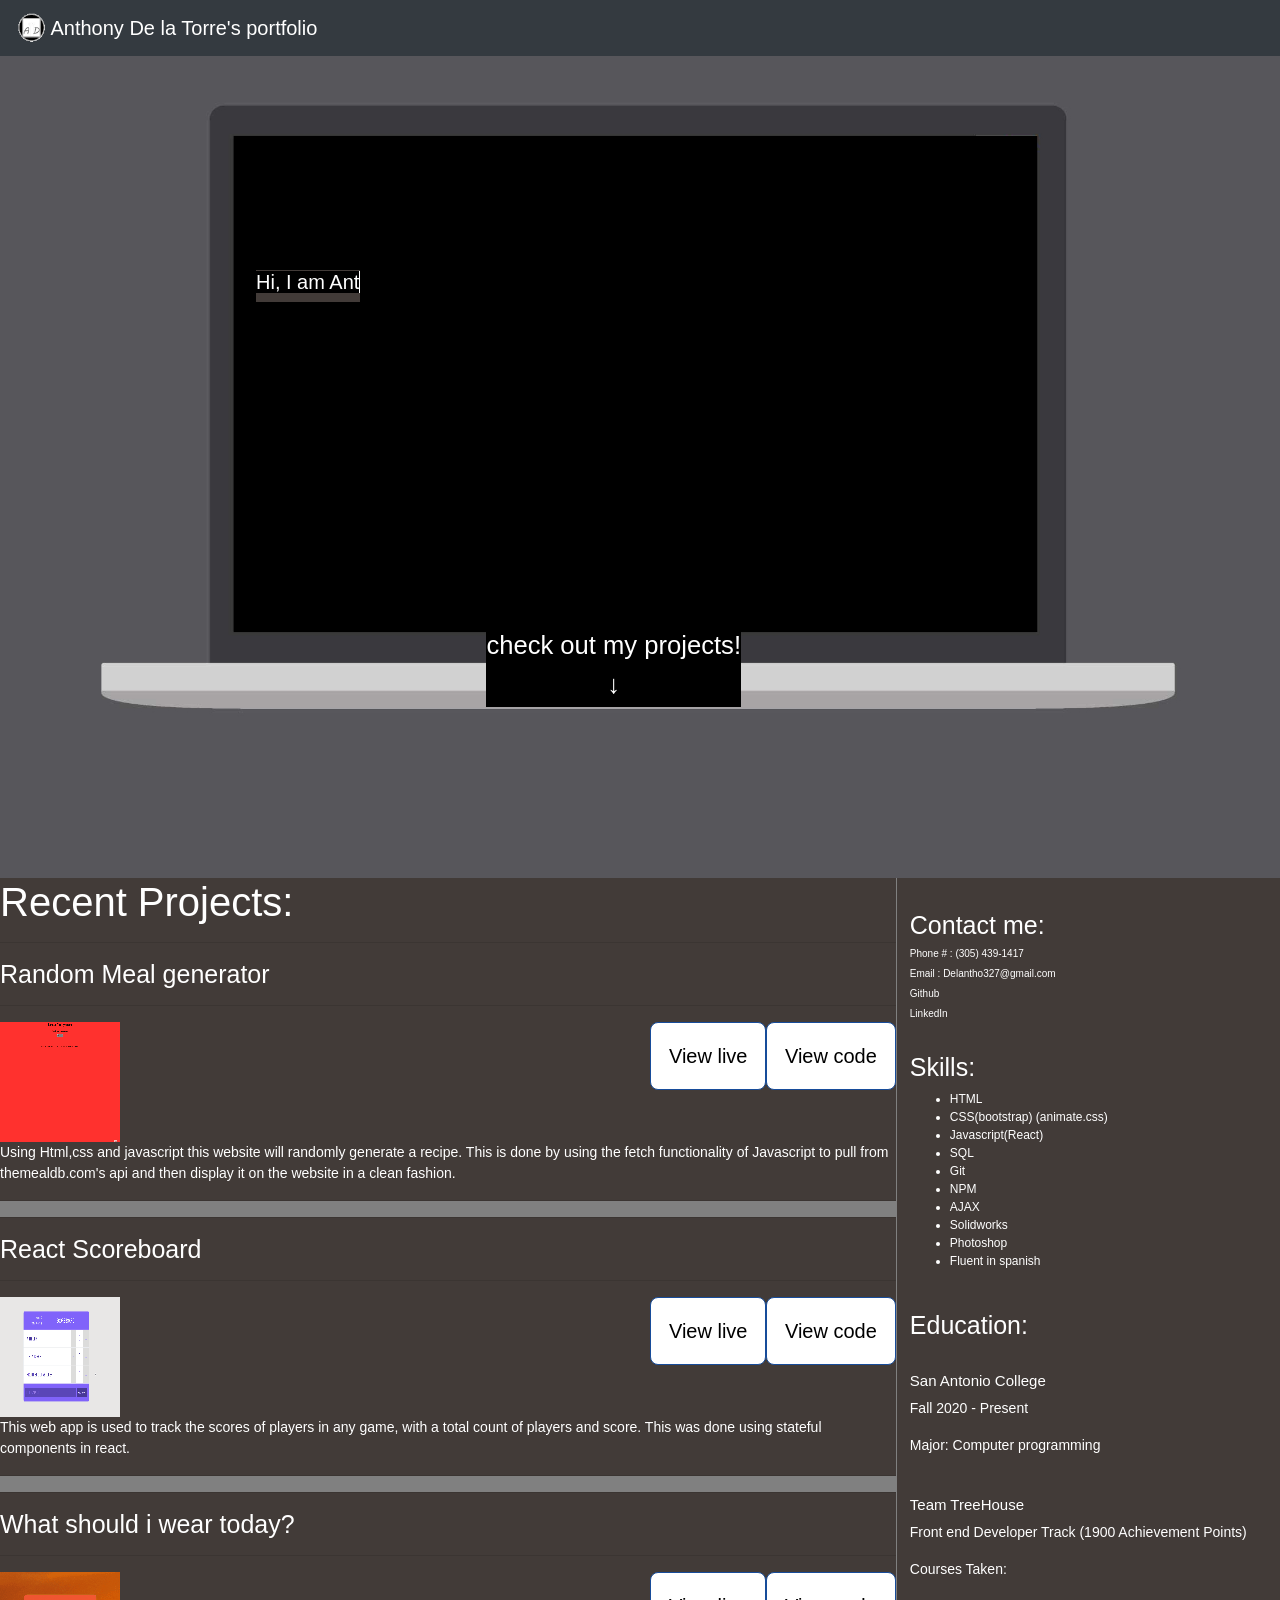
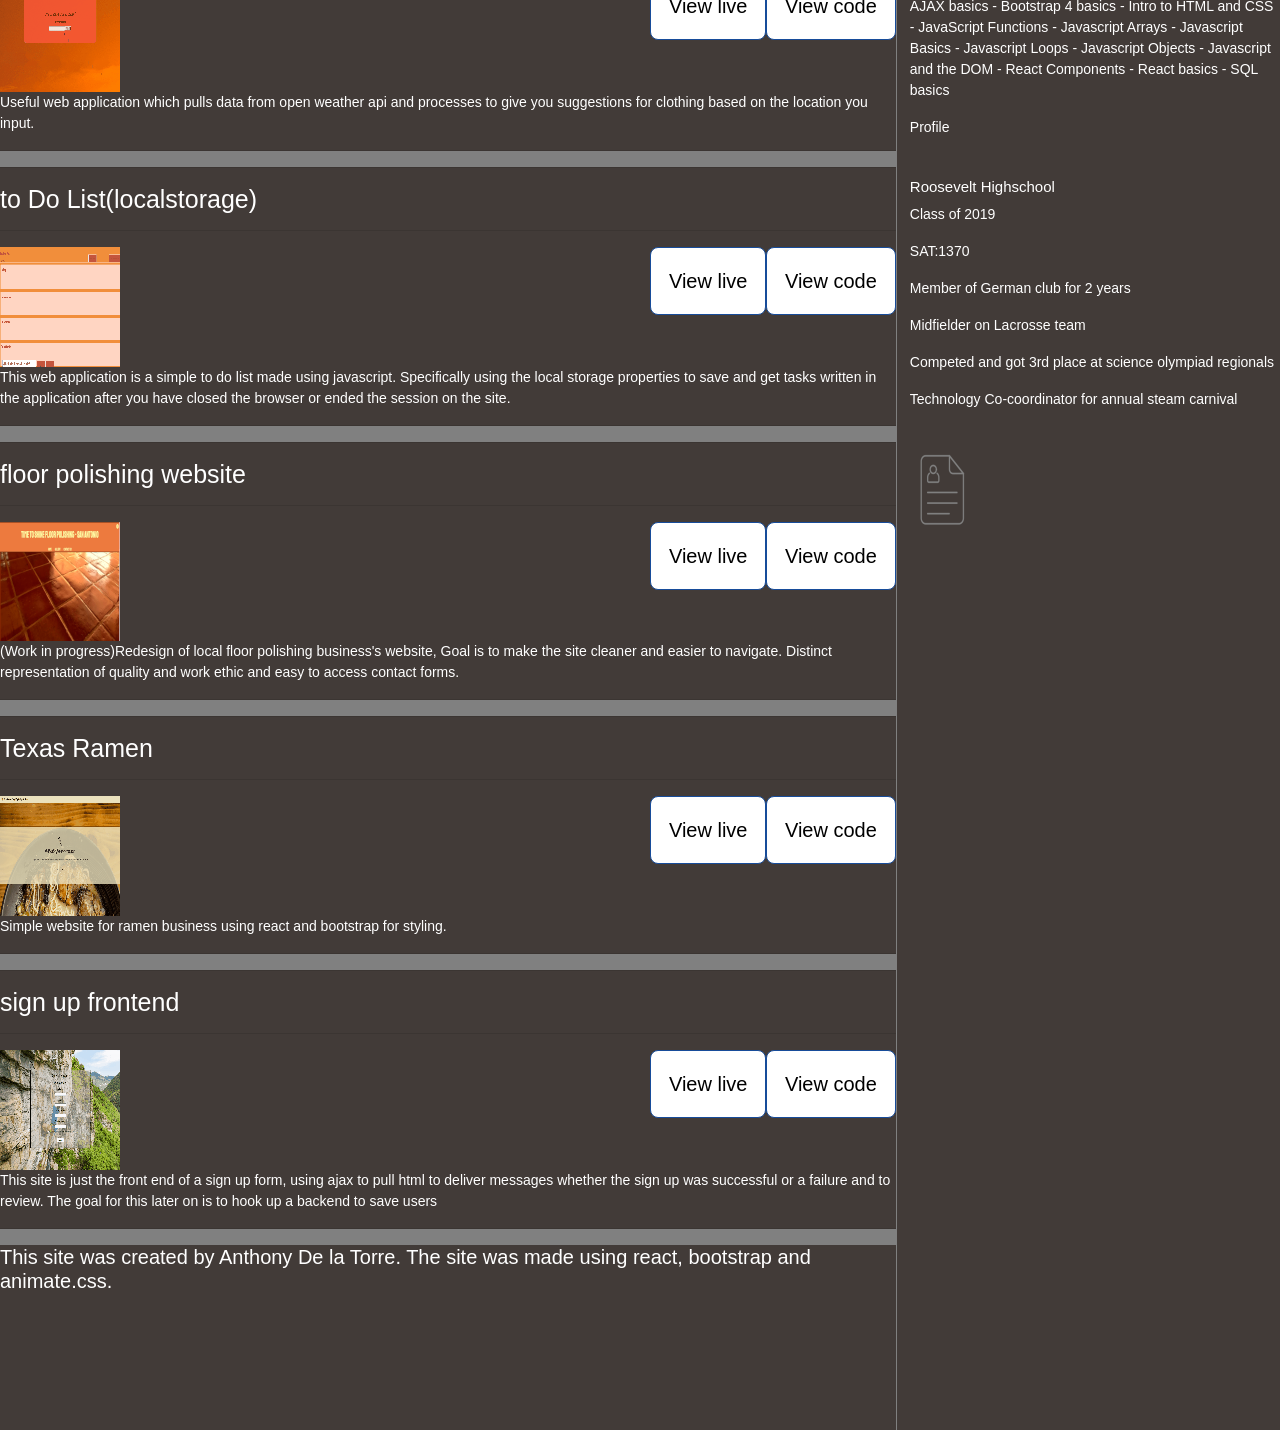
==== commit b1c838bb: "Updates" ====
--- a/index.html
+++ b/index.html
@@ -1 +1 @@
-<!doctype html><html lang="en"><head><meta charset="utf-8"/><link rel="icon" href="/favicon.ico"/><meta name="viewport" content="width=device-width,initial-scale=1"><meta name="theme-color" content="#000000"/><meta name="description" content="Web site created using create-react-app"/><link rel="manifest" href="/manifest.json"/><title>Anthony's Portfolio</title><link href="/static/css/2.688491a9.chunk.css" rel="stylesheet"><link href="/static/css/main.494c24cd.chunk.css" rel="stylesheet"></head><body><div id="root"></div><script>!function(e){function r(r){for(var n,i,a=r[0],c=r[1],l=r[2],p=0,s=[];p<a.length;p++)i=a[p],Object.prototype.hasOwnProperty.call(o,i)&&o[i]&&s.push(o[i][0]),o[i]=0;for(n in c)Object.prototype.hasOwnProperty.call(c,n)&&(e[n]=c[n]);for(f&&f(r);s.length;)s.shift()();return u.push.apply(u,l||[]),t()}function t(){for(var e,r=0;r<u.length;r++){for(var t=u[r],n=!0,a=1;a<t.length;a++){var c=t[a];0!==o[c]&&(n=!1)}n&&(u.splice(r--,1),e=i(i.s=t[0]))}return e}var n={},o={1:0},u=[];function i(r){if(n[r])return n[r].exports;var t=n[r]={i:r,l:!1,exports:{}};return e[r].call(t.exports,t,t.exports,i),t.l=!0,t.exports}i.e=function(e){var r=[],t=o[e];if(0!==t)if(t)r.push(t[2]);else{var n=new Promise((function(r,n){t=o[e]=[r,n]}));r.push(t[2]=n);var u,a=document.createElement("script");a.charset="utf-8",a.timeout=120,i.nc&&a.setAttribute("nonce",i.nc),a.src=function(e){return i.p+"static/js/"+({}[e]||e)+"."+{3:"81c39b94"}[e]+".chunk.js"}(e);var c=new Error;u=function(r){a.onerror=a.onload=null,clearTimeout(l);var t=o[e];if(0!==t){if(t){var n=r&&("load"===r.type?"missing":r.type),u=r&&r.target&&r.target.src;c.message="Loading chunk "+e+" failed.\n("+n+": "+u+")",c.name="ChunkLoadError",c.type=n,c.request=u,t[1](c)}o[e]=void 0}};var l=setTimeout((function(){u({type:"timeout",target:a})}),12e4);a.onerror=a.onload=u,document.head.appendChild(a)}return Promise.all(r)},i.m=e,i.c=n,i.d=function(e,r,t){i.o(e,r)||Object.defineProperty(e,r,{enumerable:!0,get:t})},i.r=function(e){"undefined"!=typeof Symbol&&Symbol.toStringTag&&Object.defineProperty(e,Symbol.toStringTag,{value:"Module"}),Object.defineProperty(e,"__esModule",{value:!0})},i.t=function(e,r){if(1&r&&(e=i(e)),8&r)return e;if(4&r&&"object"==typeof e&&e&&e.__esModule)return e;var t=Object.create(null);if(i.r(t),Object.defineProperty(t,"default",{enumerable:!0,value:e}),2&r&&"string"!=typeof e)for(var n in e)i.d(t,n,function(r){return e[r]}.bind(null,n));return t},i.n=function(e){var r=e&&e.__esModule?function(){return e.default}:function(){return e};return i.d(r,"a",r),r},i.o=function(e,r){return Object.prototype.hasOwnProperty.call(e,r)},i.p="/",i.oe=function(e){throw console.error(e),e};var a=this["webpackJsonpportfolio-revamp"]=this["webpackJsonpportfolio-revamp"]||[],c=a.push.bind(a);a.push=r,a=a.slice();for(var l=0;l<a.length;l++)r(a[l]);var f=c;t()}([])</script><script src="/static/js/2.d7108fbc.chunk.js"></script><script src="/static/js/main.3904a4ff.chunk.js"></script></body></html>+<!doctype html><html lang="en"><head><meta charset="utf-8"/><link rel="icon" href="/favicon.ico"/><meta name="viewport" content="width=device-width,initial-scale=1"><meta name="theme-color" content="#000000"/><meta name="description" content="Web site created using create-react-app"/><link rel="manifest" href="/manifest.json"/><title>Anthony's Portfolio</title><link href="/static/css/2.688491a9.chunk.css" rel="stylesheet"><link href="/static/css/main.494c24cd.chunk.css" rel="stylesheet"></head><body><div id="root"></div><script>!function(e){function r(r){for(var n,i,a=r[0],c=r[1],l=r[2],p=0,s=[];p<a.length;p++)i=a[p],Object.prototype.hasOwnProperty.call(o,i)&&o[i]&&s.push(o[i][0]),o[i]=0;for(n in c)Object.prototype.hasOwnProperty.call(c,n)&&(e[n]=c[n]);for(f&&f(r);s.length;)s.shift()();return u.push.apply(u,l||[]),t()}function t(){for(var e,r=0;r<u.length;r++){for(var t=u[r],n=!0,a=1;a<t.length;a++){var c=t[a];0!==o[c]&&(n=!1)}n&&(u.splice(r--,1),e=i(i.s=t[0]))}return e}var n={},o={1:0},u=[];function i(r){if(n[r])return n[r].exports;var t=n[r]={i:r,l:!1,exports:{}};return e[r].call(t.exports,t,t.exports,i),t.l=!0,t.exports}i.e=function(e){var r=[],t=o[e];if(0!==t)if(t)r.push(t[2]);else{var n=new Promise((function(r,n){t=o[e]=[r,n]}));r.push(t[2]=n);var u,a=document.createElement("script");a.charset="utf-8",a.timeout=120,i.nc&&a.setAttribute("nonce",i.nc),a.src=function(e){return i.p+"static/js/"+({}[e]||e)+"."+{3:"81c39b94"}[e]+".chunk.js"}(e);var c=new Error;u=function(r){a.onerror=a.onload=null,clearTimeout(l);var t=o[e];if(0!==t){if(t){var n=r&&("load"===r.type?"missing":r.type),u=r&&r.target&&r.target.src;c.message="Loading chunk "+e+" failed.\n("+n+": "+u+")",c.name="ChunkLoadError",c.type=n,c.request=u,t[1](c)}o[e]=void 0}};var l=setTimeout((function(){u({type:"timeout",target:a})}),12e4);a.onerror=a.onload=u,document.head.appendChild(a)}return Promise.all(r)},i.m=e,i.c=n,i.d=function(e,r,t){i.o(e,r)||Object.defineProperty(e,r,{enumerable:!0,get:t})},i.r=function(e){"undefined"!=typeof Symbol&&Symbol.toStringTag&&Object.defineProperty(e,Symbol.toStringTag,{value:"Module"}),Object.defineProperty(e,"__esModule",{value:!0})},i.t=function(e,r){if(1&r&&(e=i(e)),8&r)return e;if(4&r&&"object"==typeof e&&e&&e.__esModule)return e;var t=Object.create(null);if(i.r(t),Object.defineProperty(t,"default",{enumerable:!0,value:e}),2&r&&"string"!=typeof e)for(var n in e)i.d(t,n,function(r){return e[r]}.bind(null,n));return t},i.n=function(e){var r=e&&e.__esModule?function(){return e.default}:function(){return e};return i.d(r,"a",r),r},i.o=function(e,r){return Object.prototype.hasOwnProperty.call(e,r)},i.p="/",i.oe=function(e){throw console.error(e),e};var a=this["webpackJsonpportfolio-revamp"]=this["webpackJsonpportfolio-revamp"]||[],c=a.push.bind(a);a.push=r,a=a.slice();for(var l=0;l<a.length;l++)r(a[l]);var f=c;t()}([])</script><script src="/static/js/2.d7108fbc.chunk.js"></script><script src="/static/js/main.45a5ba6d.chunk.js"></script></body></html>
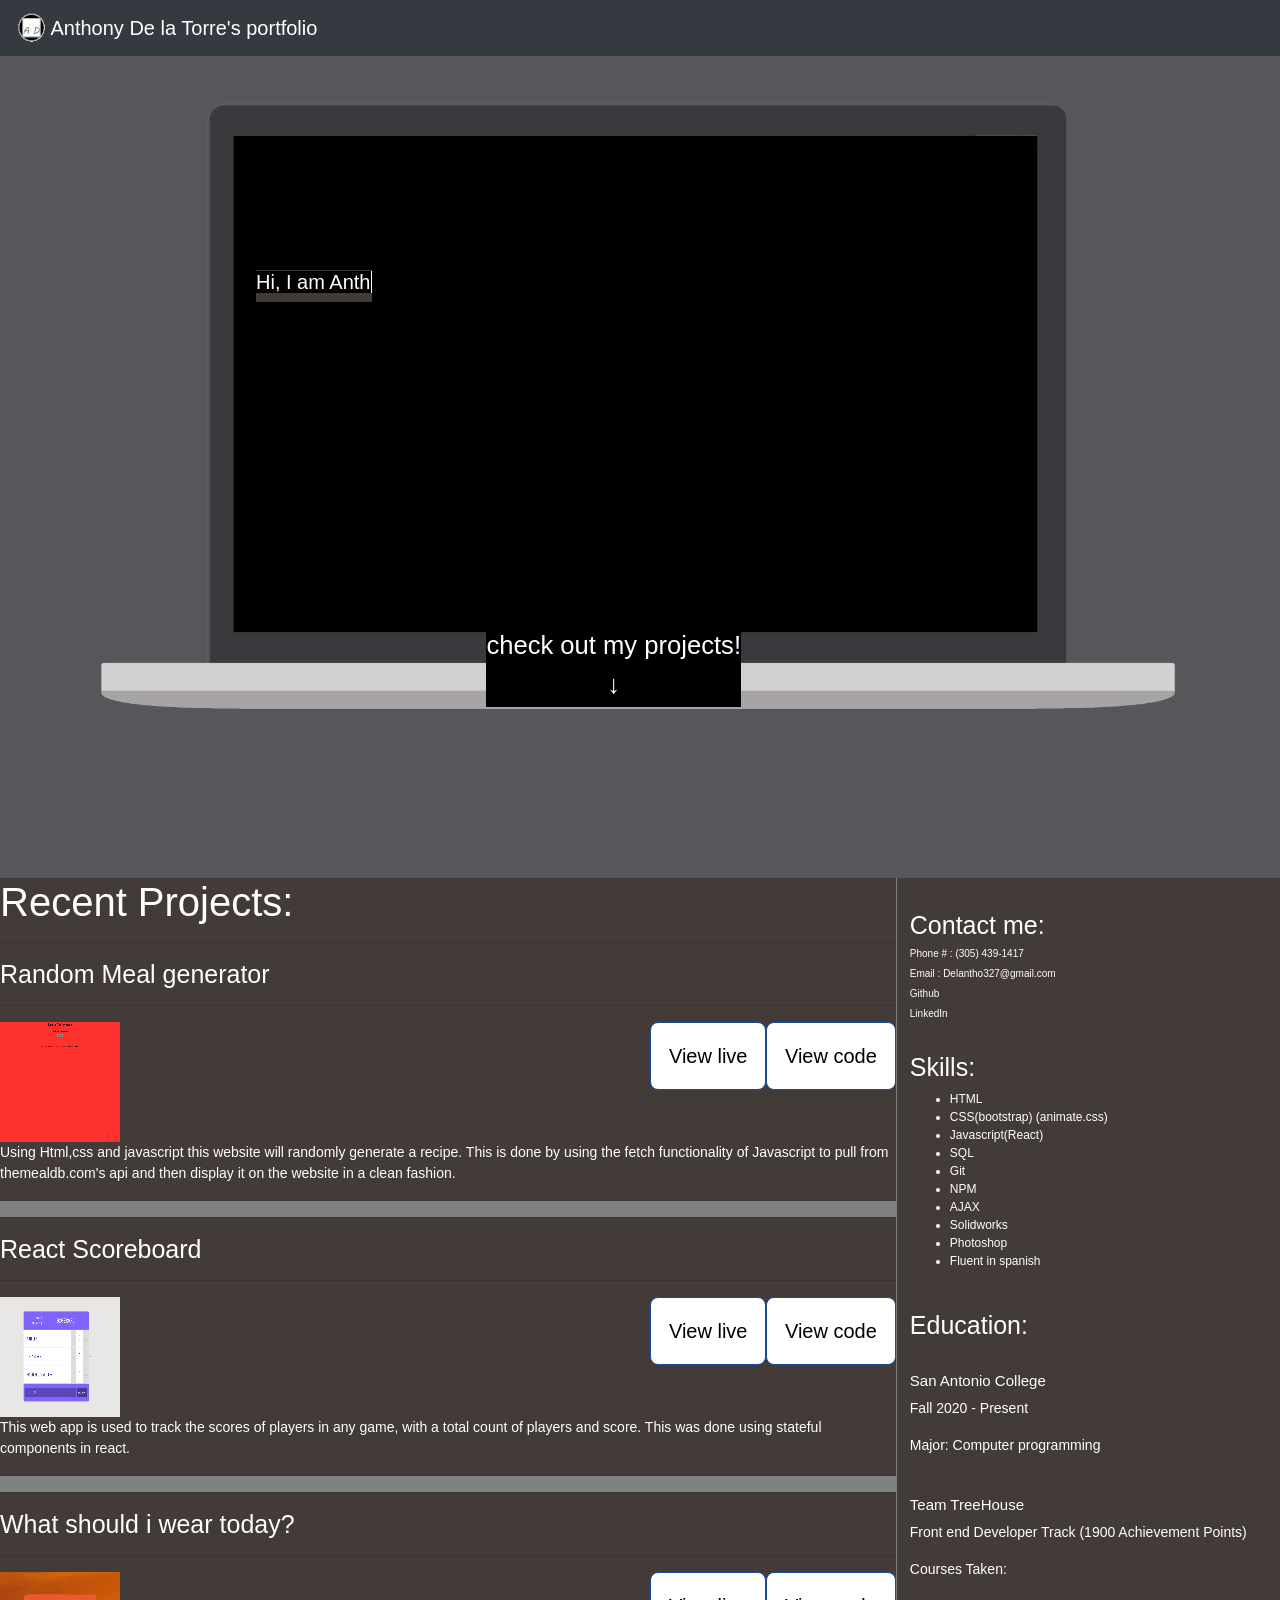
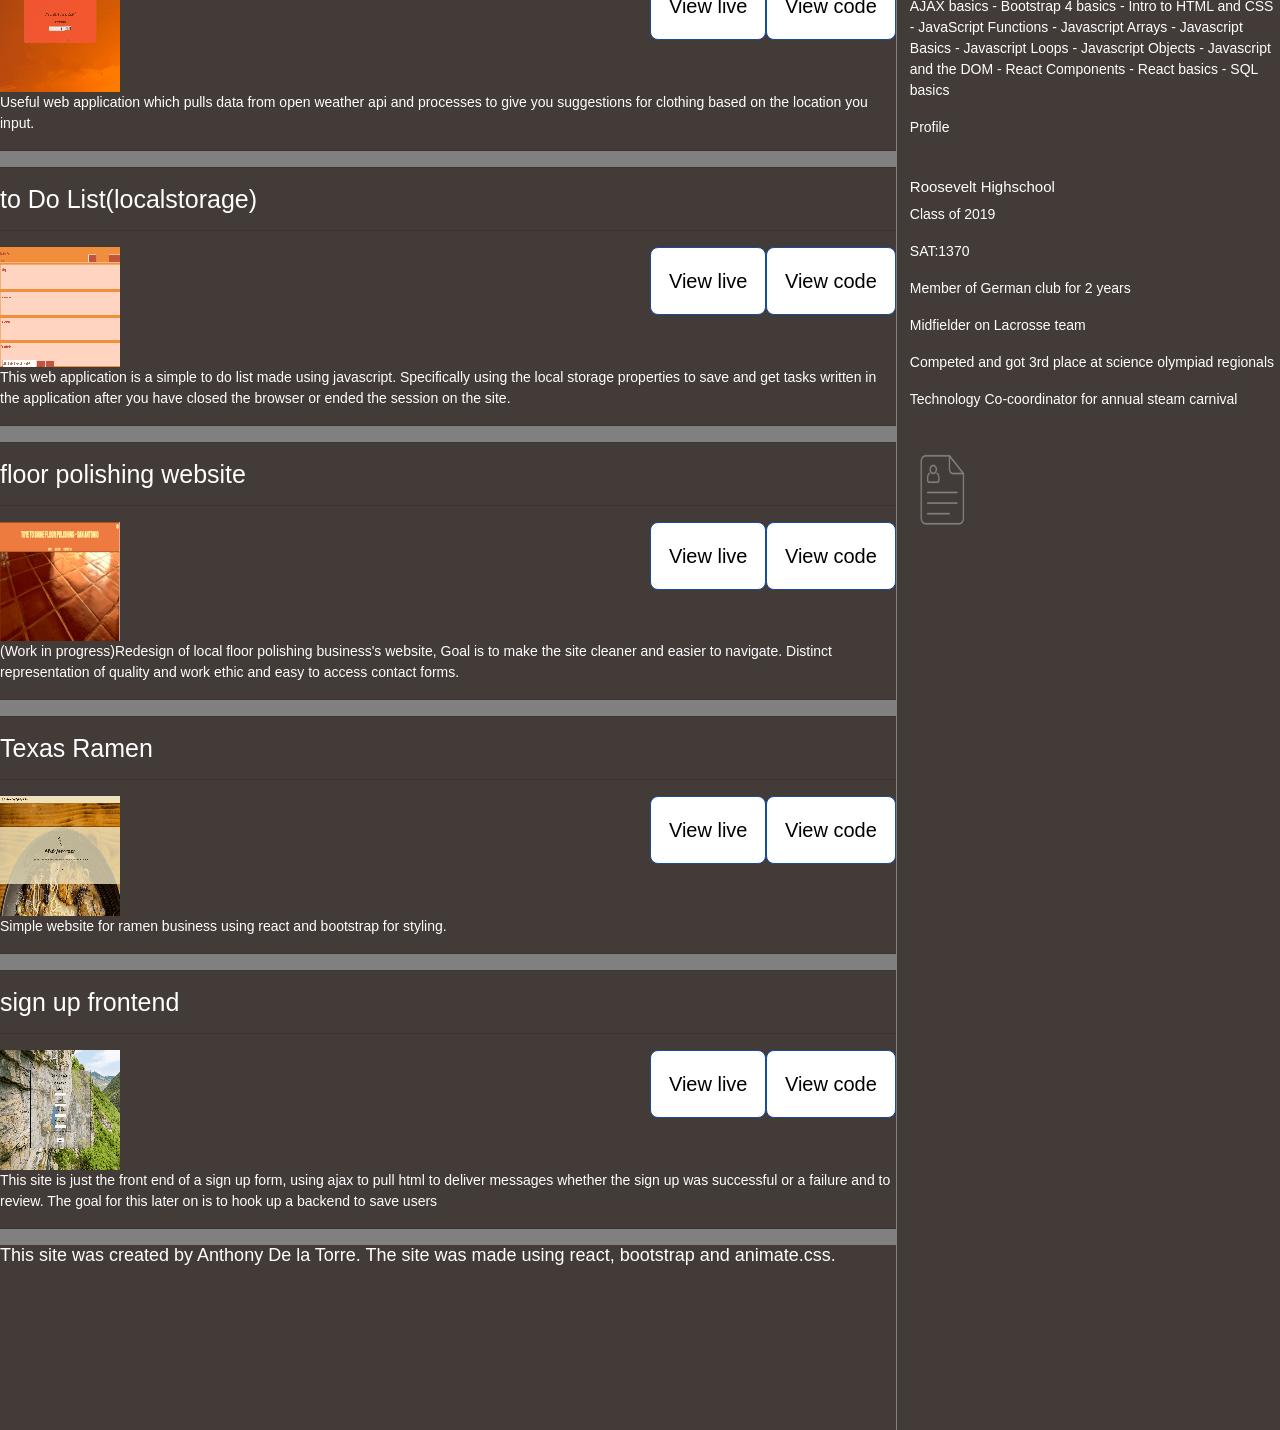
==== commit 144e3afa: "Updates" ====
--- a/index.html
+++ b/index.html
@@ -1 +1 @@
-<!doctype html><html lang="en"><head><meta charset="utf-8"/><link rel="icon" href="/favicon.ico"/><meta name="viewport" content="width=device-width,initial-scale=1"><meta name="theme-color" content="#000000"/><meta name="description" content="Web site created using create-react-app"/><link rel="manifest" href="/manifest.json"/><title>Anthony's Portfolio</title><link href="/static/css/2.688491a9.chunk.css" rel="stylesheet"><link href="/static/css/main.494c24cd.chunk.css" rel="stylesheet"></head><body><div id="root"></div><script>!function(e){function r(r){for(var n,i,a=r[0],c=r[1],l=r[2],p=0,s=[];p<a.length;p++)i=a[p],Object.prototype.hasOwnProperty.call(o,i)&&o[i]&&s.push(o[i][0]),o[i]=0;for(n in c)Object.prototype.hasOwnProperty.call(c,n)&&(e[n]=c[n]);for(f&&f(r);s.length;)s.shift()();return u.push.apply(u,l||[]),t()}function t(){for(var e,r=0;r<u.length;r++){for(var t=u[r],n=!0,a=1;a<t.length;a++){var c=t[a];0!==o[c]&&(n=!1)}n&&(u.splice(r--,1),e=i(i.s=t[0]))}return e}var n={},o={1:0},u=[];function i(r){if(n[r])return n[r].exports;var t=n[r]={i:r,l:!1,exports:{}};return e[r].call(t.exports,t,t.exports,i),t.l=!0,t.exports}i.e=function(e){var r=[],t=o[e];if(0!==t)if(t)r.push(t[2]);else{var n=new Promise((function(r,n){t=o[e]=[r,n]}));r.push(t[2]=n);var u,a=document.createElement("script");a.charset="utf-8",a.timeout=120,i.nc&&a.setAttribute("nonce",i.nc),a.src=function(e){return i.p+"static/js/"+({}[e]||e)+"."+{3:"81c39b94"}[e]+".chunk.js"}(e);var c=new Error;u=function(r){a.onerror=a.onload=null,clearTimeout(l);var t=o[e];if(0!==t){if(t){var n=r&&("load"===r.type?"missing":r.type),u=r&&r.target&&r.target.src;c.message="Loading chunk "+e+" failed.\n("+n+": "+u+")",c.name="ChunkLoadError",c.type=n,c.request=u,t[1](c)}o[e]=void 0}};var l=setTimeout((function(){u({type:"timeout",target:a})}),12e4);a.onerror=a.onload=u,document.head.appendChild(a)}return Promise.all(r)},i.m=e,i.c=n,i.d=function(e,r,t){i.o(e,r)||Object.defineProperty(e,r,{enumerable:!0,get:t})},i.r=function(e){"undefined"!=typeof Symbol&&Symbol.toStringTag&&Object.defineProperty(e,Symbol.toStringTag,{value:"Module"}),Object.defineProperty(e,"__esModule",{value:!0})},i.t=function(e,r){if(1&r&&(e=i(e)),8&r)return e;if(4&r&&"object"==typeof e&&e&&e.__esModule)return e;var t=Object.create(null);if(i.r(t),Object.defineProperty(t,"default",{enumerable:!0,value:e}),2&r&&"string"!=typeof e)for(var n in e)i.d(t,n,function(r){return e[r]}.bind(null,n));return t},i.n=function(e){var r=e&&e.__esModule?function(){return e.default}:function(){return e};return i.d(r,"a",r),r},i.o=function(e,r){return Object.prototype.hasOwnProperty.call(e,r)},i.p="/",i.oe=function(e){throw console.error(e),e};var a=this["webpackJsonpportfolio-revamp"]=this["webpackJsonpportfolio-revamp"]||[],c=a.push.bind(a);a.push=r,a=a.slice();for(var l=0;l<a.length;l++)r(a[l]);var f=c;t()}([])</script><script src="/static/js/2.d7108fbc.chunk.js"></script><script src="/static/js/main.45a5ba6d.chunk.js"></script></body></html>+<!doctype html><html lang="en"><head><meta charset="utf-8"/><link rel="icon" href="/favicon.ico"/><meta name="viewport" content="width=device-width,initial-scale=1"><meta name="theme-color" content="#000000"/><meta name="description" content="Web site created using create-react-app"/><link rel="manifest" href="/manifest.json"/><title>Anthony's Portfolio</title><link href="/static/css/2.688491a9.chunk.css" rel="stylesheet"><link href="/static/css/main.19fa0e5b.chunk.css" rel="stylesheet"></head><body><div id="root"></div><script>!function(e){function r(r){for(var n,i,a=r[0],c=r[1],l=r[2],p=0,s=[];p<a.length;p++)i=a[p],Object.prototype.hasOwnProperty.call(o,i)&&o[i]&&s.push(o[i][0]),o[i]=0;for(n in c)Object.prototype.hasOwnProperty.call(c,n)&&(e[n]=c[n]);for(f&&f(r);s.length;)s.shift()();return u.push.apply(u,l||[]),t()}function t(){for(var e,r=0;r<u.length;r++){for(var t=u[r],n=!0,a=1;a<t.length;a++){var c=t[a];0!==o[c]&&(n=!1)}n&&(u.splice(r--,1),e=i(i.s=t[0]))}return e}var n={},o={1:0},u=[];function i(r){if(n[r])return n[r].exports;var t=n[r]={i:r,l:!1,exports:{}};return e[r].call(t.exports,t,t.exports,i),t.l=!0,t.exports}i.e=function(e){var r=[],t=o[e];if(0!==t)if(t)r.push(t[2]);else{var n=new Promise((function(r,n){t=o[e]=[r,n]}));r.push(t[2]=n);var u,a=document.createElement("script");a.charset="utf-8",a.timeout=120,i.nc&&a.setAttribute("nonce",i.nc),a.src=function(e){return i.p+"static/js/"+({}[e]||e)+"."+{3:"81c39b94"}[e]+".chunk.js"}(e);var c=new Error;u=function(r){a.onerror=a.onload=null,clearTimeout(l);var t=o[e];if(0!==t){if(t){var n=r&&("load"===r.type?"missing":r.type),u=r&&r.target&&r.target.src;c.message="Loading chunk "+e+" failed.\n("+n+": "+u+")",c.name="ChunkLoadError",c.type=n,c.request=u,t[1](c)}o[e]=void 0}};var l=setTimeout((function(){u({type:"timeout",target:a})}),12e4);a.onerror=a.onload=u,document.head.appendChild(a)}return Promise.all(r)},i.m=e,i.c=n,i.d=function(e,r,t){i.o(e,r)||Object.defineProperty(e,r,{enumerable:!0,get:t})},i.r=function(e){"undefined"!=typeof Symbol&&Symbol.toStringTag&&Object.defineProperty(e,Symbol.toStringTag,{value:"Module"}),Object.defineProperty(e,"__esModule",{value:!0})},i.t=function(e,r){if(1&r&&(e=i(e)),8&r)return e;if(4&r&&"object"==typeof e&&e&&e.__esModule)return e;var t=Object.create(null);if(i.r(t),Object.defineProperty(t,"default",{enumerable:!0,value:e}),2&r&&"string"!=typeof e)for(var n in e)i.d(t,n,function(r){return e[r]}.bind(null,n));return t},i.n=function(e){var r=e&&e.__esModule?function(){return e.default}:function(){return e};return i.d(r,"a",r),r},i.o=function(e,r){return Object.prototype.hasOwnProperty.call(e,r)},i.p="/",i.oe=function(e){throw console.error(e),e};var a=this["webpackJsonpportfolio-revamp"]=this["webpackJsonpportfolio-revamp"]||[],c=a.push.bind(a);a.push=r,a=a.slice();for(var l=0;l<a.length;l++)r(a[l]);var f=c;t()}([])</script><script src="/static/js/2.d7108fbc.chunk.js"></script><script src="/static/js/main.45a5ba6d.chunk.js"></script></body></html>
--- a/static/css/main.19fa0e5b.chunk.css
+++ b/static/css/main.19fa0e5b.chunk.css
@@ -0,0 +1,2 @@
+div,html{background-color:#423b38}button{float:right;padding:2%;background-color:#fff;font-size:24px;border-radius:8px;border:1px solid #174c9a;cursor:pointer}aside{padding-top:2.5%;padding-bottom:100vh;padding-left:1%;float:right;width:30%;height:auto;border-left:1px solid grey}h1,h2,h5,li,p{color:#fff}div h5{font-size:2vh}.projectsTab{width:70%;height:auto;background-color:grey}.topProj{height:20%}.intro{width:100vw;height:100vh}.typewriterCont{position:absolute;top:25%;left:20%}.typewrite{color:#fff;text-decoration:none}.arrow,.typewrite{background-color:#000}.arrow{text-align:center;position:absolute;top:70%;left:38%}.arrow h2{font-size:2vw}@media screen and (max-width:749px){div h1{font-size:20px}.topProj button{font-size:10px}.topProj h2{font-size:15px}aside h1{font-size:14px}aside h2{font-size:10px}aside h5,aside li,p{font-size:8px}.typewriterCont{position:absolute;top:40%;left:20%}.typewriterCont h1{font-size:10px}}@media screen and (min-width:376px) and (max-width:749px) and (orientation:portrait){.typewriterCont{position:absolute;top:20vh;left:20%}.typewriterCont h1{font-size:10px}.arrow{text-align:center;position:absolute;top:30vh;left:38%}.arrow,.arrow h2{background-color:#57565b}.arrow h2{font-size:10px}}@media screen and (max-width:375px) and (orientation:portrait){.typewriterCont{position:absolute;top:20vh;left:20%}.typewriterCont h1{font-size:10px}.arrow{text-align:center;position:absolute;top:68vw;left:38%}.arrow,.arrow h2{background-color:#57565b}.arrow h2{font-size:10px}}@media screen and (min-width:750px) and (max-width:1399px){div h1{font-size:40px}.topProj button{font-size:20px}.topProj h2,aside h1{font-size:25px}aside h2{font-size:15px}aside h5{font-size:10px}aside li{font-size:12px}p{font-size:14px}.typewriterCont{position:absolute;top:30%;left:20%}.typewriterCont h1{font-size:20px}.arrow{text-align:center;position:absolute;top:70%;left:38%;background-color:#000}.arrow h2{font-size:2vw}}@media screen and (min-width:750px) and (max-width:1399px) and (orientation:portrait){.arrow{text-align:center;position:absolute;top:45%;left:38%}.arrow,.arrow h2{background-color:#57565b}.arrow h2{font-size:20px}}
+/*# sourceMappingURL=main.19fa0e5b.chunk.css.map */
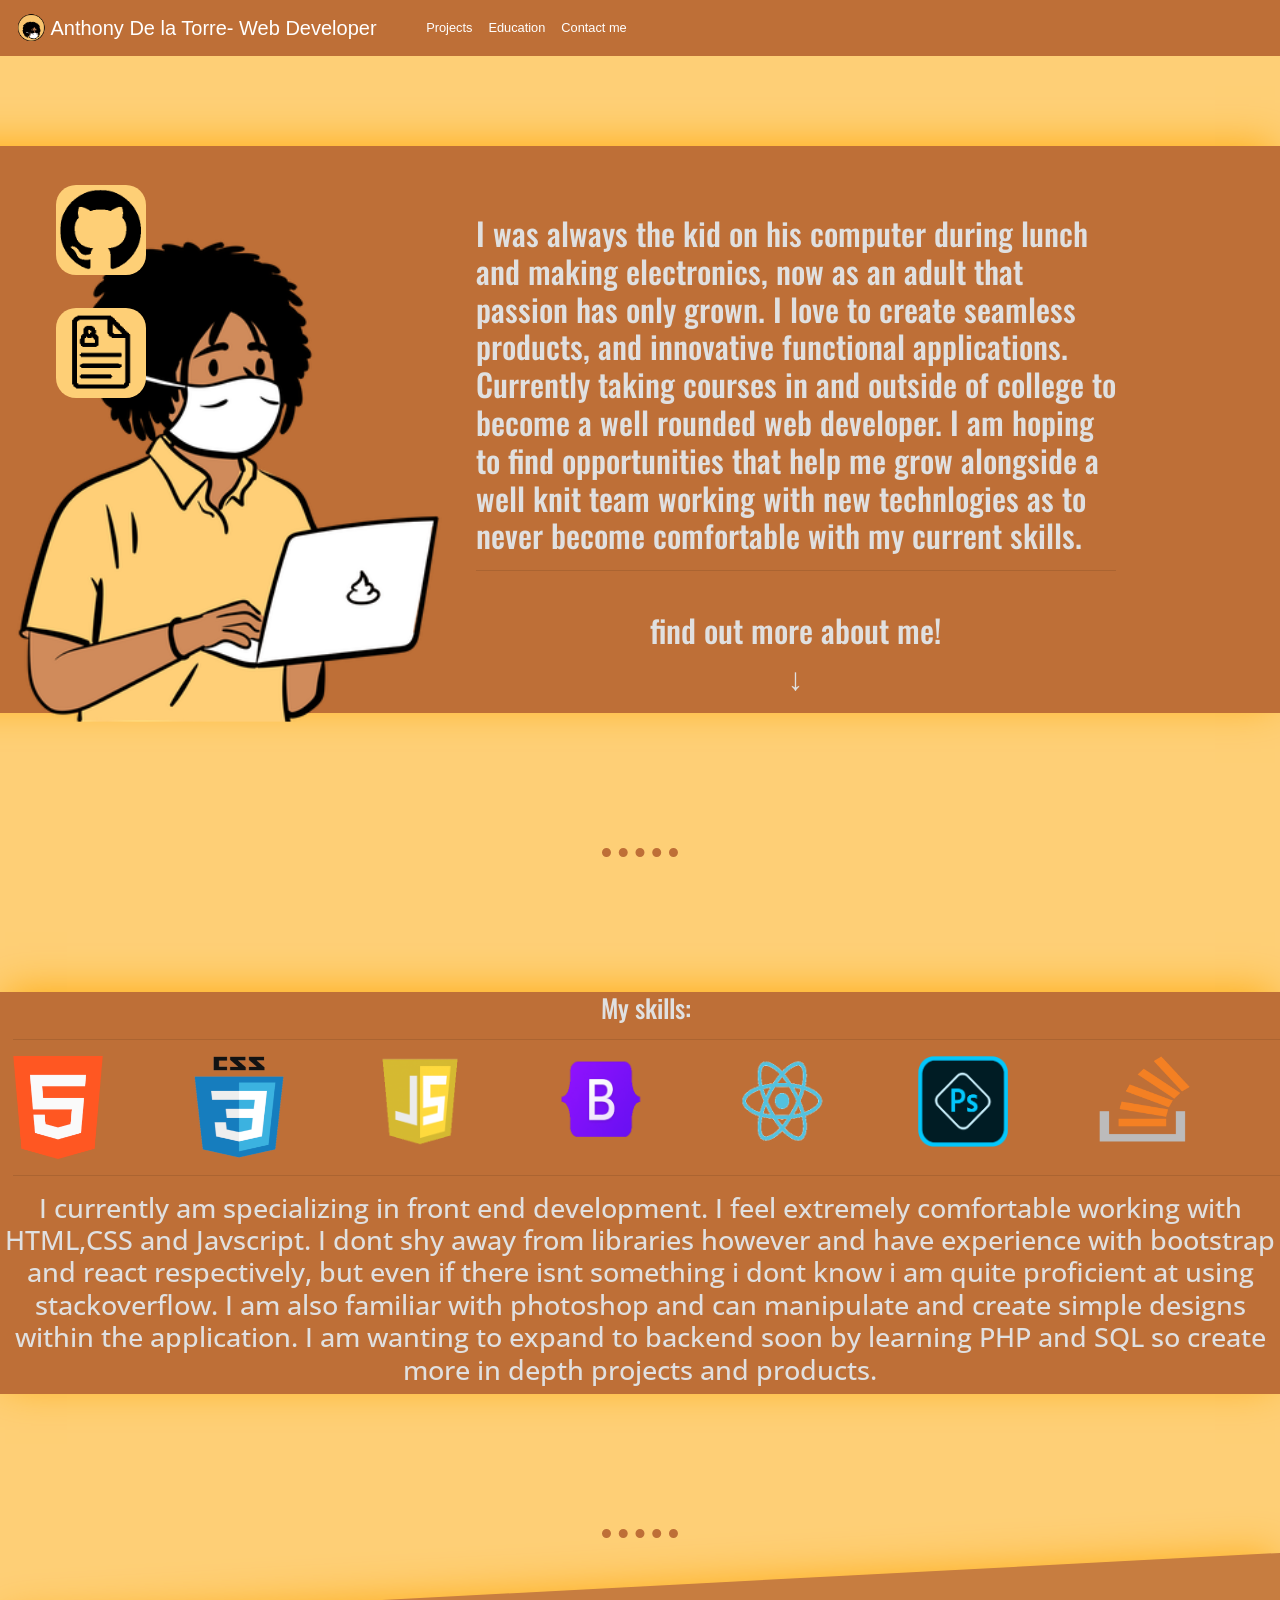
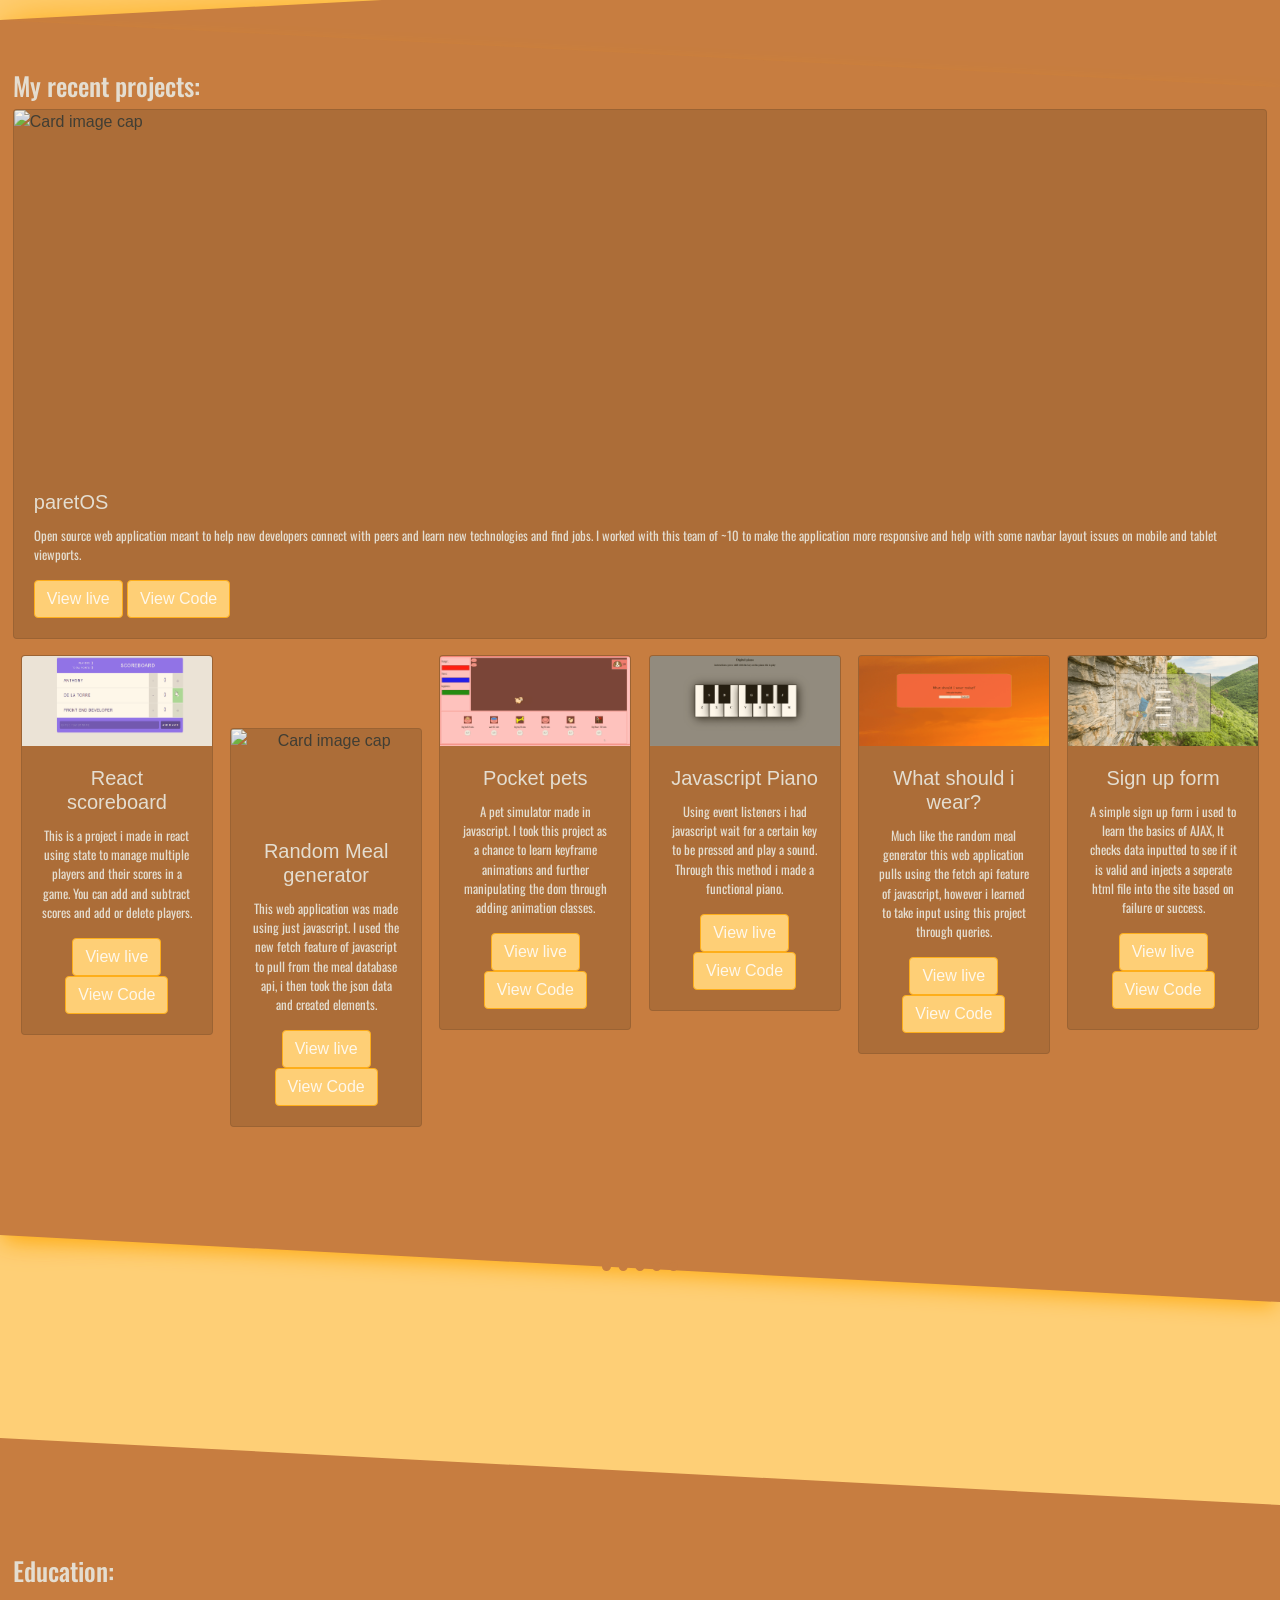
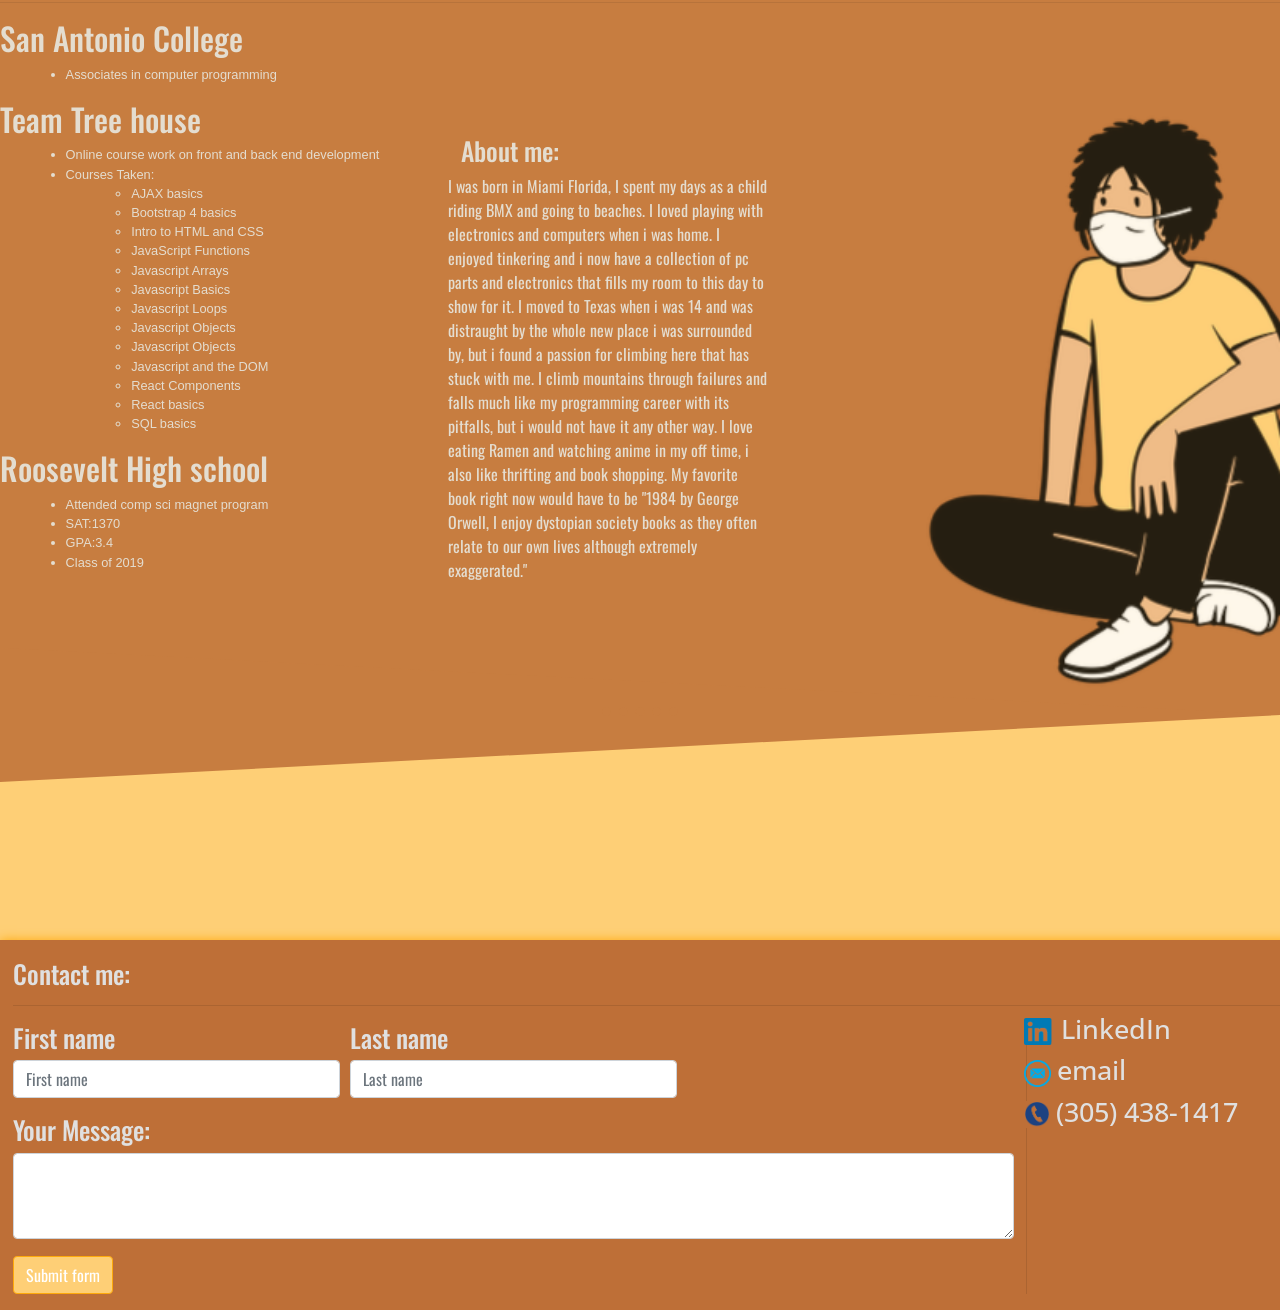
==== commit ec82e053: "initial commit" ====
--- a/index.html
+++ b/index.html
@@ -1 +1,299 @@
-<!doctype html><html lang="en"><head><meta charset="utf-8"/><link rel="icon" href="/favicon.ico"/><meta name="viewport" content="width=device-width,initial-scale=1"><meta name="theme-color" content="#000000"/><meta name="description" content="Web site created using create-react-app"/><link rel="manifest" href="/manifest.json"/><title>Anthony's Portfolio</title><link href="/static/css/2.688491a9.chunk.css" rel="stylesheet"><link href="/static/css/main.19fa0e5b.chunk.css" rel="stylesheet"></head><body><div id="root"></div><script>!function(e){function r(r){for(var n,i,a=r[0],c=r[1],l=r[2],p=0,s=[];p<a.length;p++)i=a[p],Object.prototype.hasOwnProperty.call(o,i)&&o[i]&&s.push(o[i][0]),o[i]=0;for(n in c)Object.prototype.hasOwnProperty.call(c,n)&&(e[n]=c[n]);for(f&&f(r);s.length;)s.shift()();return u.push.apply(u,l||[]),t()}function t(){for(var e,r=0;r<u.length;r++){for(var t=u[r],n=!0,a=1;a<t.length;a++){var c=t[a];0!==o[c]&&(n=!1)}n&&(u.splice(r--,1),e=i(i.s=t[0]))}return e}var n={},o={1:0},u=[];function i(r){if(n[r])return n[r].exports;var t=n[r]={i:r,l:!1,exports:{}};return e[r].call(t.exports,t,t.exports,i),t.l=!0,t.exports}i.e=function(e){var r=[],t=o[e];if(0!==t)if(t)r.push(t[2]);else{var n=new Promise((function(r,n){t=o[e]=[r,n]}));r.push(t[2]=n);var u,a=document.createElement("script");a.charset="utf-8",a.timeout=120,i.nc&&a.setAttribute("nonce",i.nc),a.src=function(e){return i.p+"static/js/"+({}[e]||e)+"."+{3:"81c39b94"}[e]+".chunk.js"}(e);var c=new Error;u=function(r){a.onerror=a.onload=null,clearTimeout(l);var t=o[e];if(0!==t){if(t){var n=r&&("load"===r.type?"missing":r.type),u=r&&r.target&&r.target.src;c.message="Loading chunk "+e+" failed.\n("+n+": "+u+")",c.name="ChunkLoadError",c.type=n,c.request=u,t[1](c)}o[e]=void 0}};var l=setTimeout((function(){u({type:"timeout",target:a})}),12e4);a.onerror=a.onload=u,document.head.appendChild(a)}return Promise.all(r)},i.m=e,i.c=n,i.d=function(e,r,t){i.o(e,r)||Object.defineProperty(e,r,{enumerable:!0,get:t})},i.r=function(e){"undefined"!=typeof Symbol&&Symbol.toStringTag&&Object.defineProperty(e,Symbol.toStringTag,{value:"Module"}),Object.defineProperty(e,"__esModule",{value:!0})},i.t=function(e,r){if(1&r&&(e=i(e)),8&r)return e;if(4&r&&"object"==typeof e&&e&&e.__esModule)return e;var t=Object.create(null);if(i.r(t),Object.defineProperty(t,"default",{enumerable:!0,value:e}),2&r&&"string"!=typeof e)for(var n in e)i.d(t,n,function(r){return e[r]}.bind(null,n));return t},i.n=function(e){var r=e&&e.__esModule?function(){return e.default}:function(){return e};return i.d(r,"a",r),r},i.o=function(e,r){return Object.prototype.hasOwnProperty.call(e,r)},i.p="/",i.oe=function(e){throw console.error(e),e};var a=this["webpackJsonpportfolio-revamp"]=this["webpackJsonpportfolio-revamp"]||[],c=a.push.bind(a);a.push=r,a=a.slice();for(var l=0;l<a.length;l++)r(a[l]);var f=c;t()}([])</script><script src="/static/js/2.d7108fbc.chunk.js"></script><script src="/static/js/main.45a5ba6d.chunk.js"></script></body></html>+<!doctype html>
+<html lang="en">
+
+<head>
+  <!-- Required meta tags -->
+  <meta charset="utf-8">
+  <meta name="viewport" content="width=device-width, initial-scale=1">
+  <!-- jQuery (necessary for Bootstrap's JavaScript plugins) -->
+  <script src="https://code.jquery.com/jquery-3.6.0.min.js" integrity="sha256-/xUj+3OJU5yExlq6GSYGSHk7tPXikynS7ogEvDej/m4=" crossorigin="anonymous"></script>
+  <link rel="stylesheet" href="https://maxcdn.bootstrapcdn.com/bootstrap/4.0.0/css/bootstrap.min.css" integrity="sha384-Gn5384xqQ1aoWXA+058RXPxPg6fy4IWvTNh0E263XmFcJlSAwiGgFAW/dAiS6JXm" crossorigin="anonymous">
+  <script src="https://code.jquery.com/jquery-3.2.1.slim.min.js" integrity="sha384-KJ3o2DKtIkvYIK3UENzmM7KCkRr/rE9/Qpg6aAZGJwFDMVNA/GpGFF93hXpG5KkN" crossorigin="anonymous"></script>
+  <script src="https://cdnjs.cloudflare.com/ajax/libs/popper.js/1.12.9/umd/popper.min.js" integrity="sha384-ApNbgh9B+Y1QKtv3Rn7W3mgPxhU9K/ScQsAP7hUibX39j7fakFPskvXusvfa0b4Q" crossorigin="anonymous"></script>
+  <script src="https://maxcdn.bootstrapcdn.com/bootstrap/4.0.0/js/bootstrap.min.js" integrity="sha384-JZR6Spejh4U02d8jOt6vLEHfe/JQGiRRSQQxSfFWpi1MquVdAyjUar5+76PVCmYl" crossorigin="anonymous"></script>
+  <link rel="stylesheet" media="screen and (max-width: 400px)" href="assets\css\mobile.css" />
+  <link rel="stylesheet" media="screen and (min-width: 401px) and (max-width:600px) and (max-height:799px)" href="assets\css\mobileLrg.css" />
+  <link rel="stylesheet" media="screen and (min-width: 370px) and (max-width:600px) and (min-height:800px)" href="assets\css\mobileTall.css" />
+  <link rel="stylesheet" media="screen and (min-width: 601px) and (max-width:1019px)" href="assets\css\tablet.css" />
+  <link rel="stylesheet" media="screen and (min-width: 1020px) and (max-width:1249px)" href="assets\css\tabletLrg.css" />
+  <link rel="stylesheet" media='screen and (min-width:1250px) and (max-width:1749px)' href="assets\css\desktopsml.css" />
+  <link rel='stylesheet' media='screen and (min-width: 1750px)' href='assets\css\desktopLrg.css' />
+  <link rel="preconnect" href="https://fonts.googleapis.com">
+  <link rel="preconnect" href="https://fonts.gstatic.com" crossorigin>
+  <link href="https://fonts.googleapis.com/css2?family=Open+Sans+Condensed:wght@300&family=Oswald&display=swap" rel="stylesheet">
+  <link rel="icon" href="assets\images\favicon.ico" />
+  <title>Anthony's Portfolio</title>
+</head>
+
+<body>
+  <!--Navbar-->
+  <nav class="navbar navbar-expand-lg navbar-dark bg-dark">
+    <a class="navbar-brand" href="#">
+      <img src="assets\images\logo.png" width="30" height="30" class="d-inline-block align-top" alt="">
+       Anthony De la Torre- Web Developer
+    </a>
+    <button class="navbar-toggler" type="button" data-toggle="collapse" data-target="#navbarNav" aria-controls="navbarNav" aria-expanded="false" aria-label="Toggle navigation">
+      <span class="navbar-toggler-icon"></span>
+    </button>
+    <div class="collapse navbar-collapse" id="navbarNav">
+      <ul class="navbar-nav">
+        <li class="nav-item active">
+          <a class="nav-link" onClick="document.getElementById('projects').scrollIntoView();">Projects</a>
+        </li>
+        <li class="nav-item active">
+          <a class="nav-link" onClick="document.getElementById('education').scrollIntoView();">Education</a>
+        </li>
+        <li class="nav-item active">
+          <a class="nav-link" onClick="document.getElementById('contact').scrollIntoView();">Contact me</a>
+        </li>
+      </ul>
+    </div>
+  </nav>
+  <!--Landing jumbotron -->
+  <div class="jumbotron jumbotron-fluid jumbotronLander">
+    <div class="container">
+      <div class="skillsLander">
+        <div class="landingLinks">
+          <a href="https://github.com/Youspeakcubic" target="_blank"><img class="link" src="assets\images\githubIco2.png" </a>
+            <br />
+            <a href="assets\images\resume.pdf" target="_blank"><img class="link" src="assets\images\resumeico.png" </a>
+        </div>
+        <div id="typeWriterContainer"></div>
+        <h2>I was always the kid on his computer during lunch and making electronics, now as an adult that passion has only grown. I love to create seamless products, and innovative functional applications. Currently taking courses in and outside of
+          college to become a well rounded web developer. I am hoping to find opportunities that help me grow alongside a well knit team working with new technlogies as to never become comfortable with my current skills.</h2>
+        <hr />
+        <br />
+        <a>
+          <h2 class="arrow"> find out more about me! </h2>
+          <h2 class="arrow">&darr;</h2>
+        </a>
+      </div>
+      <img class="bustImg" src="assets\images\bust.png" />
+    </div>
+  </div>
+
+
+  <hr class="seperator" />
+  <!-- skill image carousel -->
+  <section>
+    <h1 class="SkillTitle">My skills:</h>
+      <hr />
+      <article>
+        <div>
+          <ul>
+            <li><img src="assets\images\htmlico.png" /></li>
+            <li><img src="assets\images\cssico.png" /></li>
+            <li><img src="assets\images\javascriptico.png" /></li>
+            <li><img src="assets\images\bootstrapico.png" /></li>
+            <li><img src="assets\images\reactico.png" /></li>
+            <li><img src="assets\images\photoshopico.png" /></li>
+            <li><img src="assets\images\stackoverflowico.png" /></li>
+          </ul>
+        </div>
+        <div>
+          <ul>
+            <li><img src="assets\images\htmlico.png" /></li>
+            <li><img src="assets\images\cssico.png" /></li>
+            <li><img src="assets\images\javascriptico.png" /></li>
+            <li><img src="assets\images\bootstrapico.png" /></li>
+            <li><img src="assets\images\reactico.png" /></li>
+            <li><img src="assets\images\photoshopico.png" /></li>
+            <li><img src="assets\images\stackoverflowico.png" /></li>
+          </ul>
+        </div>
+      </article>
+      <hr />
+      <h3>I currently am specializing in front end development. I feel extremely comfortable working with HTML,CSS and Javscript. I dont shy away from libraries however and have experience with bootstrap and react respectively, but even if there isnt
+        something i dont know i am quite proficient at using stackoverflow. I am also familiar with photoshop and can manipulate and create simple designs within the application. I am wanting to expand to backend soon by learning PHP and SQL so
+        create more in depth projects and products.</h>
+  </section>
+  <hr class="seperator" />
+  <!-- project section -->
+  <div id="projects" class="slantSection1">
+    <h1>My recent projects:</h1>
+    <div class="card mb-3 topProject">
+      <img class="card-img-top spanningImage" src="assets\images\paretOS.gif" alt="Card image cap">
+      <div class="card-body">
+        <h5 class="card-title">paretOS</h5>
+        <p class="card-text">Open source web application meant to help new developers connect with peers and learn new technologies and find jobs. I worked with this team of ~10 to make the application more responsive and help with some navbar layout
+          issues on mobile and tablet viewports.</p>
+        <a href="https://www.paret0.com/" target="_blank" class="btn btn-primary">View live</a>
+        <a href="https://github.com/mikhael28/paretOS/pull/61" target="_blank" class="btn btn-primary">View Code</a>
+      </div>
+    </div>
+    <div class="cardContainer">
+      <div class="smallProjects">
+        <div class="card mobileCard">
+          <img class="card-img-top cardImg" src="assets\images\Scoreboard.gif" alt="Card image cap">
+          <div class="card-body">
+            <h5 class="card-title">React scoreboard</h5>
+            <p class="card-text">This is a project i made in react using state to manage multiple players and their scores in a game. You can add and subtract scores and add or delete players.</p>
+            <a href="https://youspeakcubic.github.io/React-scoreboard/" target="_blank" class="btn btn-primary">View live</a>
+            <a href="https://github.com/Youspeakcubic/React-scoreboard" target="_blank" class="btn btn-primary">View Code</a>
+          </div>
+        </div>
+      </div>
+      <div class="smallProjects">
+        <div class="card mobileCard">
+          <img class="card-img-top cardImg" id="mealImg" src="assets\images\meal.gif" alt="Card image cap">
+          <div class="card-body">
+            <h5 class="card-title">Random Meal generator</h5>
+            <p class="card-text">This web application was made using just javascript. I used the new fetch feature of javascript to pull from the meal database api, i then took the json data and created elements.</p>
+            <a href="https://youspeakcubic.github.io/Random-Meal-Generator/" target="_blank" class="btn btn-primary">View live</a>
+            <a href="https://github.com/Youspeakcubic/Random-Meal-Generator" target="_blank" class="btn btn-primary">View Code</a>
+          </div>
+        </div>
+      </div>
+      <div class="smallProjects">
+        <div class="card mobileCard">
+          <img class="card-img-top cardImg" src="assets\images\pet.gif" alt="Card image cap">
+          <div class="card-body">
+            <h5 class="card-title">Pocket pets</h5>
+            <p class="card-text">A pet simulator made in javascript. I took this project as a chance to learn keyframe animations and further manipulating the dom through adding animation classes.</p>
+            <a href="https://youspeakcubic.github.io/Pocket-pets/" target="_blank" class="btn btn-primary">View live</a>
+            <a href="https://github.com/Youspeakcubic/Pocket-pets" target="_blank" class="btn btn-primary">View Code</a>
+          </div>
+        </div>
+      </div>
+      <div class="smallProjects">
+        <div class="card mobileCard">
+          <img class="card-img-top cardImg" src="assets\images\piano.PNG" alt="Card image cap">
+          <div class="card-body">
+            <h5 class="card-title">Javascript Piano</h5>
+            <p class="card-text">Using event listeners i had javascript wait for a certain key to be pressed and play a sound. Through this method i made a functional piano.</p>
+            <a href="https://youspeakcubic.github.io/pianoJS/" target="_blank" class="btn btn-primary">View live</a>
+            <a href="https://github.com/Youspeakcubic/pianoJS" target="_blank" class="btn btn-primary">View Code</a>
+          </div>
+        </div>
+      </div>
+      <div class="smallProjects">
+        <div class="card mobileCard">
+          <img class="card-img-top cardImg" src="assets\images\weather.gif" alt="Card image cap">
+          <div class="card-body">
+            <h5 class="card-title">What should i wear?</h5>
+            <p class="card-text">Much like the random meal generator this web application pulls using the fetch api feature of javascript, however i learned to take input using this project through queries.</p>
+            <a href="https://youspeakcubic.github.io/Whatshouldiweartoday/" target="_blank" class="btn btn-primary">View live</a>
+            <a href="https://github.com/Youspeakcubic/Whatshouldiweartoday" target="_blank" class="btn btn-primary">View Code</a>
+          </div>
+        </div>
+      </div>
+      <div class="smallProjects">
+        <div class="card mobileCard">
+          <img class="card-img-top cardImg" src="assets\images\signup.gif" alt="Card image cap">
+          <div class="card-body">
+            <h5 class="card-title">Sign up form</h5>
+            <p class="card-text">A simple sign up form i used to learn the basics of AJAX, It checks data inputted to see if it is valid and injects a seperate html file into the site based on failure or success.</p>
+            <a href="https://youspeakcubic.github.io/sign-up-demo/" target="_blank" class="btn btn-primary">View live</a>
+            <a href="https://github.com/Youspeakcubic/sign-up-demo" target="_blank" class="btn btn-primary">View Code</a>
+          </div>
+        </div>
+      </div>
+    </div>
+    <hr id ="projectSeperator" class="seperator" />
+  </div>
+  <!-- education section -->
+  <div class="slantsection2">
+    <div class="educationTab" id="education">
+      <h1>Education:</h1>
+      <hr />
+      <h2>San Antonio College</h2>
+      <ul>
+        <li>Associates in computer programming</li>
+      </ul>
+      <h2>Team Tree house</h2>
+      <ul>
+        <li>Online course work on front and back end development</li>
+        <li>Courses Taken:</li>
+        <ul>
+          <li>AJAX basics</li>
+          <li>Bootstrap 4 basics</li>
+          <li>Intro to HTML and CSS</li>
+          <li>JavaScript Functions </li>
+          <li>Javascript Arrays </li>
+          <li>Javascript Basics</li>
+          <li>Javascript Loops</li>
+          <li>Javascript Objects</li>
+          <li>Javascript Objects</li>
+          <li>Javascript and the DOM</li>
+          <li>React Components</li>
+          <li>React basics</li>
+          <li>SQL basics</li>
+        </ul>
+      </ul>
+      <h2>Roosevelt High school</h2>
+      <ul>
+        <li>Attended comp sci magnet program</li>
+        <li>SAT:1370</li>
+        <li>GPA:3.4</li>
+        <li>Class of 2019</li>
+      </ul>
+    </div>
+    <div class="aboutTab">
+      <h1>About me:</h1>
+      <p>I was born in Miami Florida, I spent my days as a child riding BMX and going to beaches. I loved playing with electronics and computers when i was home. I enjoyed tinkering and i now have a collection of pc parts and electronics that fills
+        my room to this day to show for it. I moved to Texas when i was 14 and was distraught by the whole new place i was surrounded by, but i found a passion for climbing here that has stuck with me. I climb mountains through failures and falls
+        much like my programming career with its pitfalls, but i would not have it any other way. I love eating Ramen and watching anime in my off time, i also like thrifting and book shopping. My favorite book right now would have to be "1984 by
+        George Orwell, I enjoy dystopian society books as they often relate to our own lives although extremely exaggerated." </p>
+    </div>
+    <img class="educationImg" src="assets\images\sitting.png" alt="sitting img">
+    <hr class="seperator" />
+  </div>
+  <!-- Contact form -->
+  <div class="contactForm" id="contact">
+    <h1>Contact me:</h>
+      <hr />
+      <form class="needs-validation contactAreas" action="mailto:delantho327@gmail.com" method="GET" novalidate>
+        <div class="form-row">
+          <div class="col-md-4 mb-3">
+            <label for="validationCustom01">First name</label>
+            <input type="text" name="subject" class="form-control" id="validationCustom01" placeholder="First name" required>
+            <div class="valid-feedback">
+              Looks good!
+            </div>
+          </div>
+          <div class="col-md-4 mb-3">
+            <label for="validationCustom02">Last name</label>
+            <input type="text" name="subject" class="form-control" id="validationCustom02" placeholder="Last name" required>
+            <div class="valid-feedback">
+              Looks good!
+            </div>
+          </div>
+        </div>
+        <div class="form-row">
+          <div class="col-md-12 mb-3">
+            <label for="exampleFormControlTextarea1">Your Message:</label>
+            <textarea name="body" class="form-control" id="exampleFormControlTextarea1" rows="3"></textarea>
+          </div>
+        </div>
+        <div class="form-group">
+          <div class="form-check">
+
+          </div>
+          <button class="btn btn-primary" value="Send" type="submit">Submit form</button>
+      </form>
+      <div class="contactLinks">
+        <div>
+          <a href="https://www.linkedin.com/in/anthony-de-la-torre-807895205/">
+            <img class="contactImg" src="assets\images\linkedinico.png" />
+            <h3>LinkedIn</h>
+          </a>
+        </div>
+        <div>
+          <a href="mailto:delantho327@gmail.com">
+            <img class="contactImg" src="assets\images\emailico.png" />
+            <h3>email</h>
+          </a>
+        </div>
+        <div>
+          <a href="tel:+13054391417" >
+            <img class="contactImg" src="assets\images\phoneico.jpg" />
+            <h3>(305) 438-1417</h>
+          </a>
+        </div>
+      </div>
+  </div>
+  <script src="https://unpkg.com/typewriter-effect@latest/dist/core.js"></script>
+  <script src="assets\javascript\typewriter.js"></script>
+</body>
+
+</html>
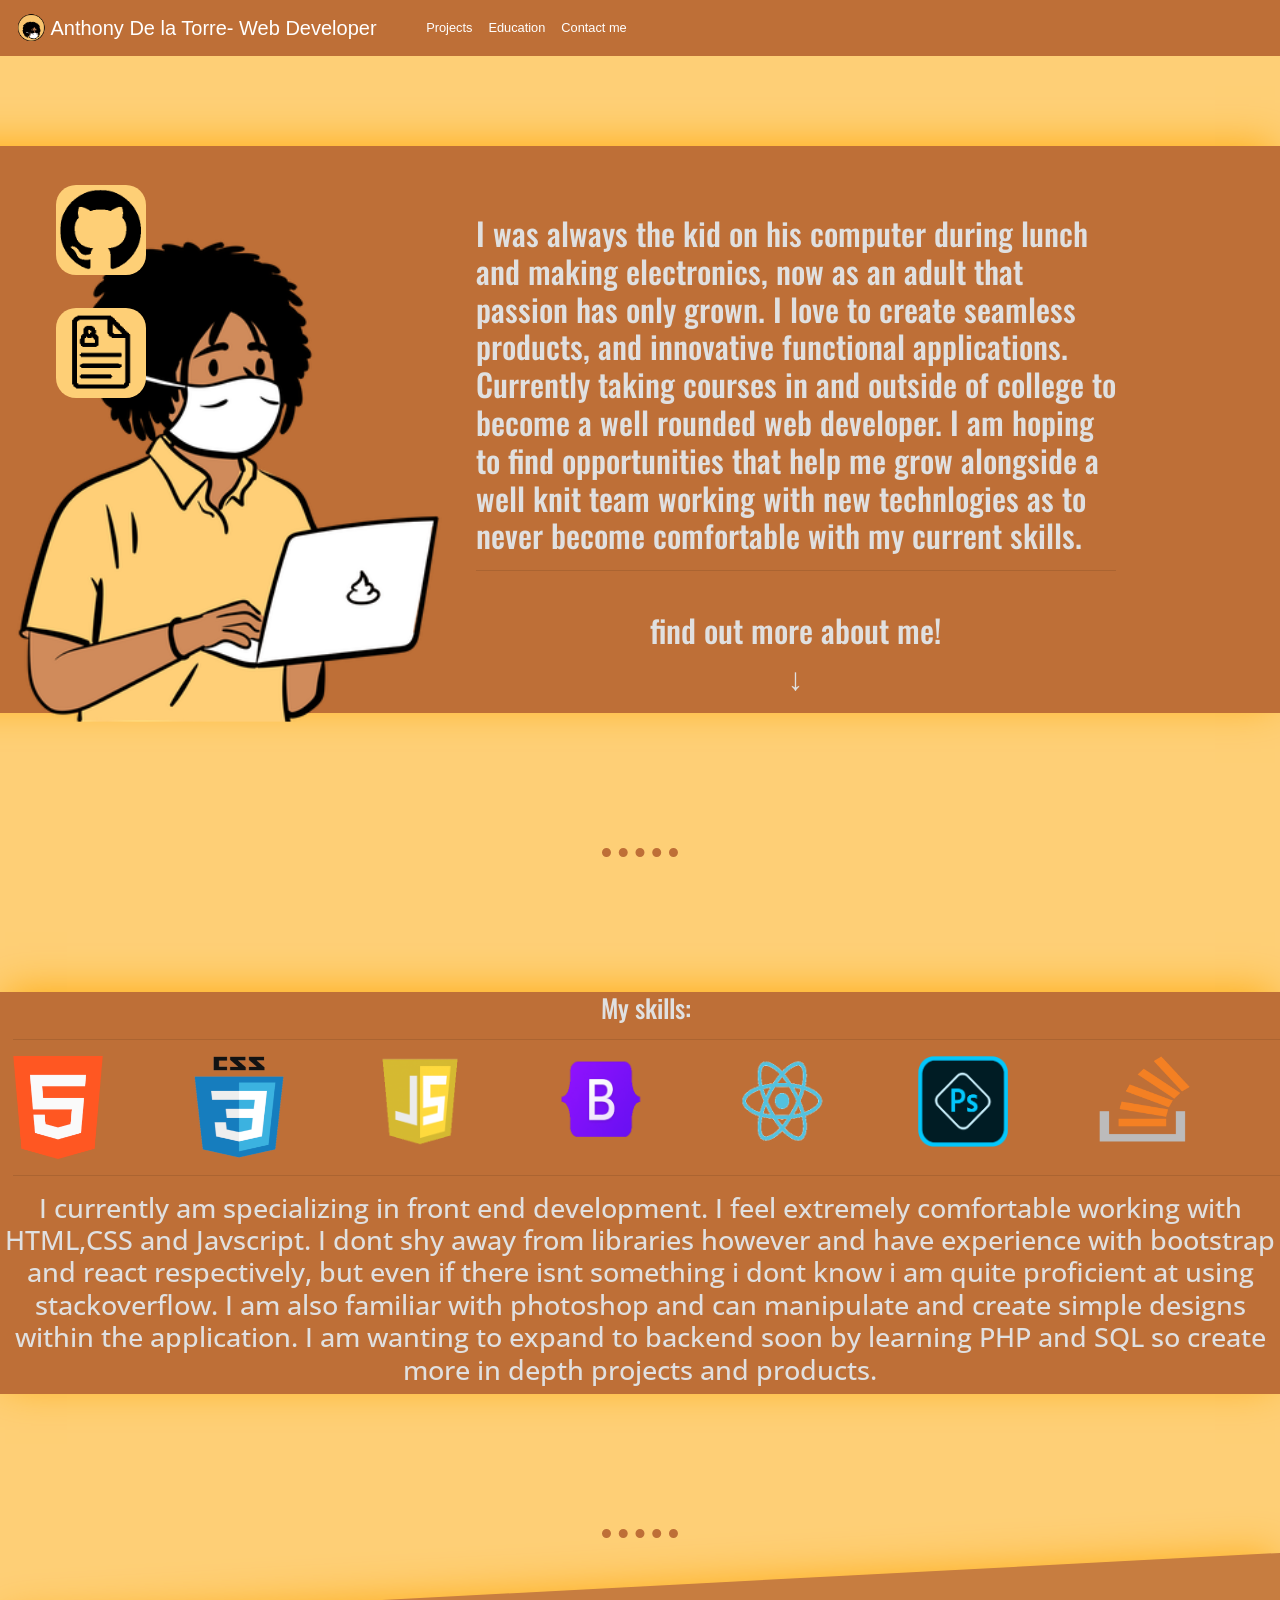
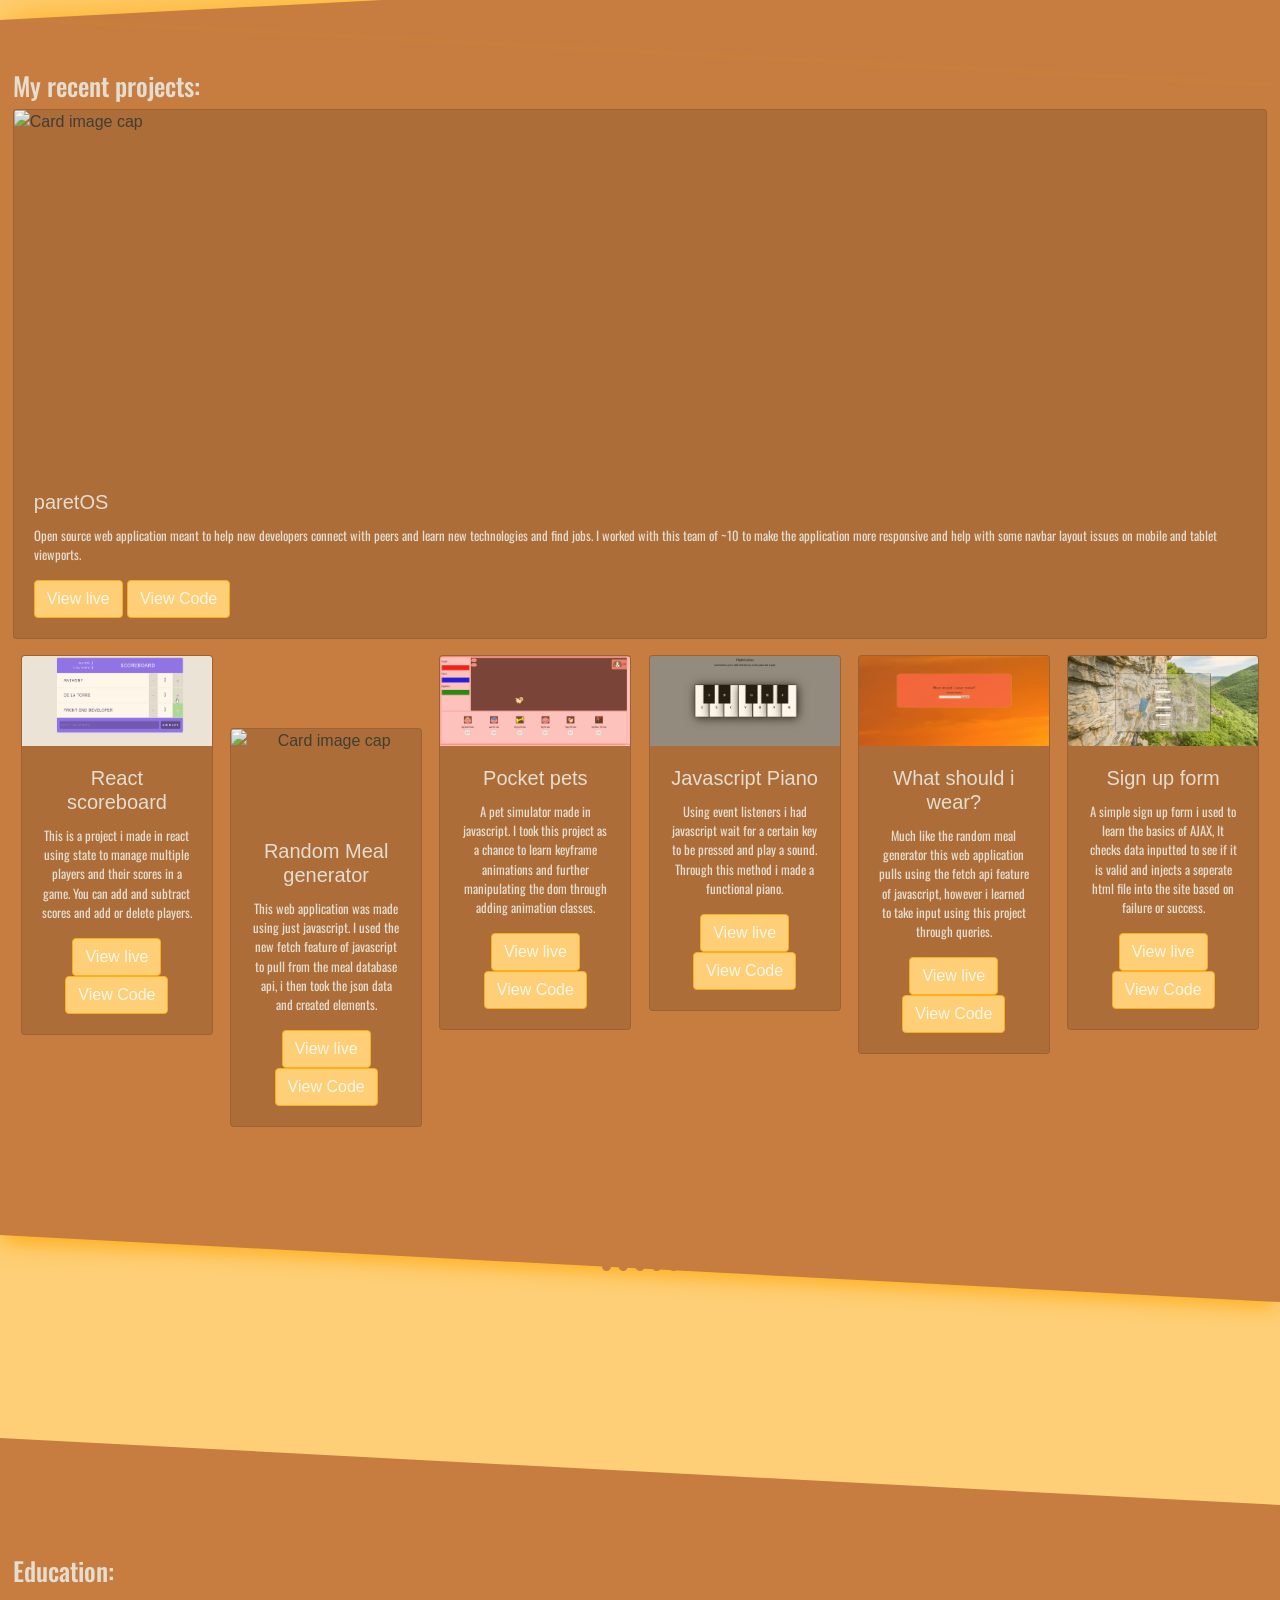
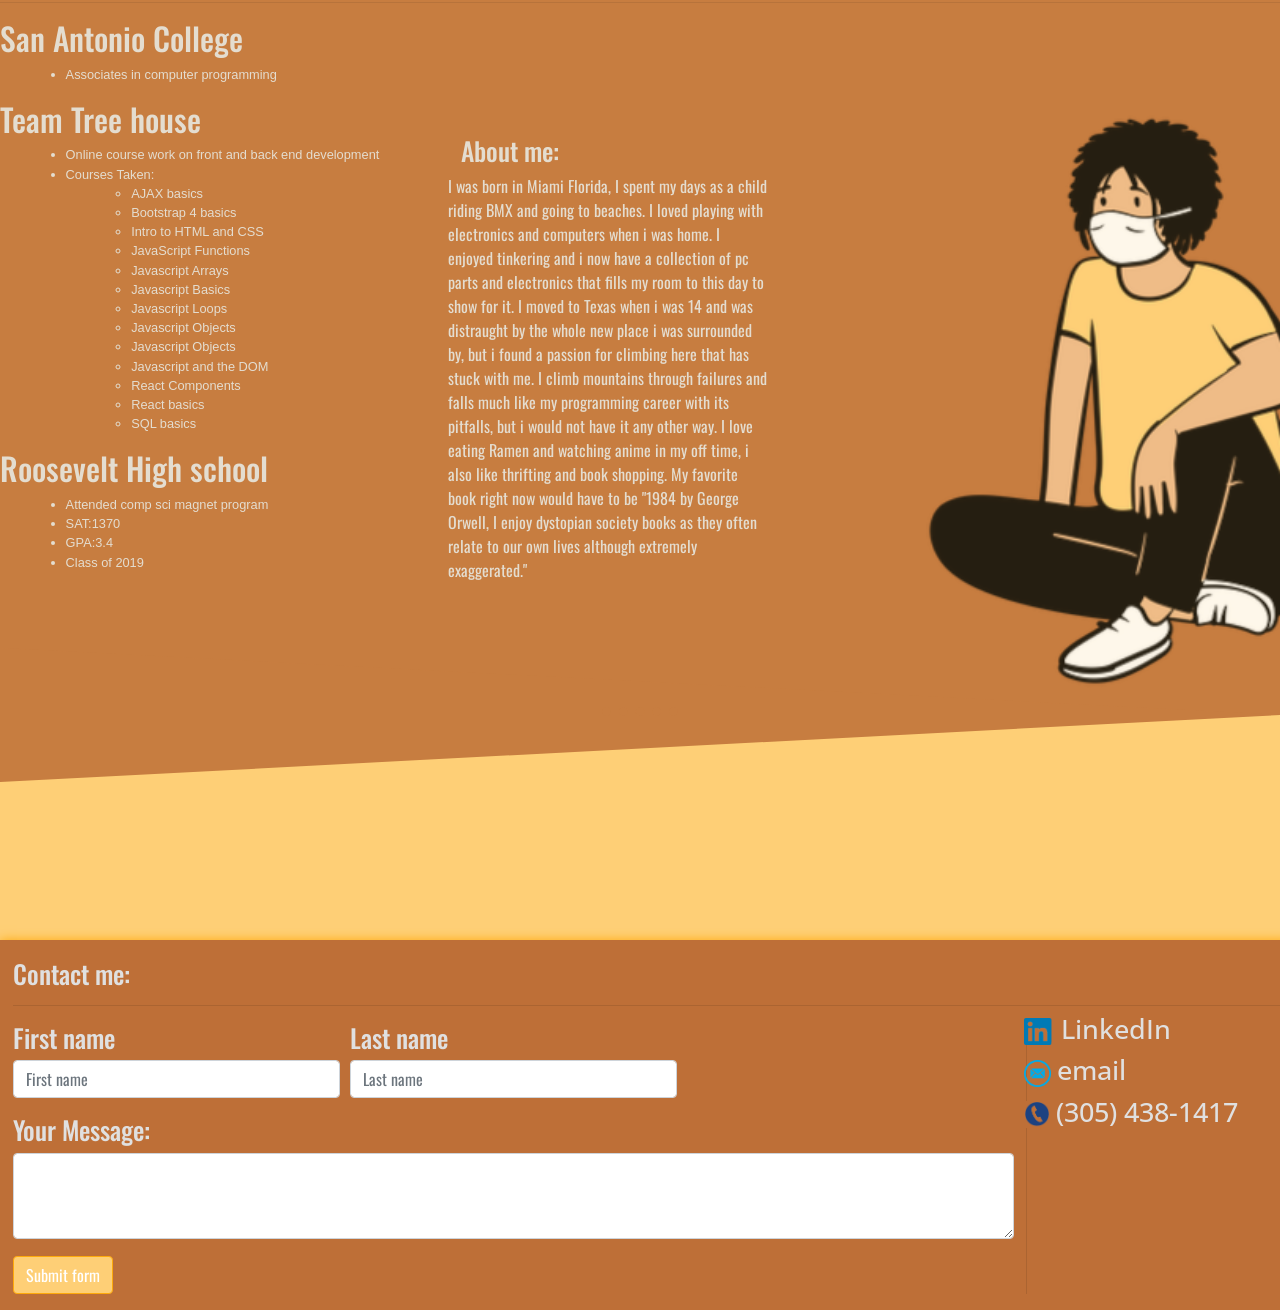
==== commit 754f36b9: "Add files via upload added scroll reveal library and implemented to elements" ====
--- a/index.html
+++ b/index.html
@@ -1,299 +1,301 @@
-<!doctype html>
-<html lang="en">
-
-<head>
-  <!-- Required meta tags -->
-  <meta charset="utf-8">
-  <meta name="viewport" content="width=device-width, initial-scale=1">
-  <!-- jQuery (necessary for Bootstrap's JavaScript plugins) -->
-  <script src="https://code.jquery.com/jquery-3.6.0.min.js" integrity="sha256-/xUj+3OJU5yExlq6GSYGSHk7tPXikynS7ogEvDej/m4=" crossorigin="anonymous"></script>
-  <link rel="stylesheet" href="https://maxcdn.bootstrapcdn.com/bootstrap/4.0.0/css/bootstrap.min.css" integrity="sha384-Gn5384xqQ1aoWXA+058RXPxPg6fy4IWvTNh0E263XmFcJlSAwiGgFAW/dAiS6JXm" crossorigin="anonymous">
-  <script src="https://code.jquery.com/jquery-3.2.1.slim.min.js" integrity="sha384-KJ3o2DKtIkvYIK3UENzmM7KCkRr/rE9/Qpg6aAZGJwFDMVNA/GpGFF93hXpG5KkN" crossorigin="anonymous"></script>
-  <script src="https://cdnjs.cloudflare.com/ajax/libs/popper.js/1.12.9/umd/popper.min.js" integrity="sha384-ApNbgh9B+Y1QKtv3Rn7W3mgPxhU9K/ScQsAP7hUibX39j7fakFPskvXusvfa0b4Q" crossorigin="anonymous"></script>
-  <script src="https://maxcdn.bootstrapcdn.com/bootstrap/4.0.0/js/bootstrap.min.js" integrity="sha384-JZR6Spejh4U02d8jOt6vLEHfe/JQGiRRSQQxSfFWpi1MquVdAyjUar5+76PVCmYl" crossorigin="anonymous"></script>
-  <link rel="stylesheet" media="screen and (max-width: 400px)" href="assets\css\mobile.css" />
-  <link rel="stylesheet" media="screen and (min-width: 401px) and (max-width:600px) and (max-height:799px)" href="assets\css\mobileLrg.css" />
-  <link rel="stylesheet" media="screen and (min-width: 370px) and (max-width:600px) and (min-height:800px)" href="assets\css\mobileTall.css" />
-  <link rel="stylesheet" media="screen and (min-width: 601px) and (max-width:1019px)" href="assets\css\tablet.css" />
-  <link rel="stylesheet" media="screen and (min-width: 1020px) and (max-width:1249px)" href="assets\css\tabletLrg.css" />
-  <link rel="stylesheet" media='screen and (min-width:1250px) and (max-width:1749px)' href="assets\css\desktopsml.css" />
-  <link rel='stylesheet' media='screen and (min-width: 1750px)' href='assets\css\desktopLrg.css' />
-  <link rel="preconnect" href="https://fonts.googleapis.com">
-  <link rel="preconnect" href="https://fonts.gstatic.com" crossorigin>
-  <link href="https://fonts.googleapis.com/css2?family=Open+Sans+Condensed:wght@300&family=Oswald&display=swap" rel="stylesheet">
-  <link rel="icon" href="assets\images\favicon.ico" />
-  <title>Anthony's Portfolio</title>
-</head>
-
-<body>
-  <!--Navbar-->
-  <nav class="navbar navbar-expand-lg navbar-dark bg-dark">
-    <a class="navbar-brand" href="#">
-      <img src="assets\images\logo.png" width="30" height="30" class="d-inline-block align-top" alt="">
-       Anthony De la Torre- Web Developer
-    </a>
-    <button class="navbar-toggler" type="button" data-toggle="collapse" data-target="#navbarNav" aria-controls="navbarNav" aria-expanded="false" aria-label="Toggle navigation">
-      <span class="navbar-toggler-icon"></span>
-    </button>
-    <div class="collapse navbar-collapse" id="navbarNav">
-      <ul class="navbar-nav">
-        <li class="nav-item active">
-          <a class="nav-link" onClick="document.getElementById('projects').scrollIntoView();">Projects</a>
-        </li>
-        <li class="nav-item active">
-          <a class="nav-link" onClick="document.getElementById('education').scrollIntoView();">Education</a>
-        </li>
-        <li class="nav-item active">
-          <a class="nav-link" onClick="document.getElementById('contact').scrollIntoView();">Contact me</a>
-        </li>
-      </ul>
-    </div>
-  </nav>
-  <!--Landing jumbotron -->
-  <div class="jumbotron jumbotron-fluid jumbotronLander">
-    <div class="container">
-      <div class="skillsLander">
-        <div class="landingLinks">
-          <a href="https://github.com/Youspeakcubic" target="_blank"><img class="link" src="assets\images\githubIco2.png" </a>
-            <br />
-            <a href="assets\images\resume.pdf" target="_blank"><img class="link" src="assets\images\resumeico.png" </a>
-        </div>
-        <div id="typeWriterContainer"></div>
-        <h2>I was always the kid on his computer during lunch and making electronics, now as an adult that passion has only grown. I love to create seamless products, and innovative functional applications. Currently taking courses in and outside of
-          college to become a well rounded web developer. I am hoping to find opportunities that help me grow alongside a well knit team working with new technlogies as to never become comfortable with my current skills.</h2>
-        <hr />
-        <br />
-        <a>
-          <h2 class="arrow"> find out more about me! </h2>
-          <h2 class="arrow">&darr;</h2>
-        </a>
-      </div>
-      <img class="bustImg" src="assets\images\bust.png" />
-    </div>
-  </div>
-
-
-  <hr class="seperator" />
-  <!-- skill image carousel -->
-  <section>
-    <h1 class="SkillTitle">My skills:</h>
-      <hr />
-      <article>
-        <div>
-          <ul>
-            <li><img src="assets\images\htmlico.png" /></li>
-            <li><img src="assets\images\cssico.png" /></li>
-            <li><img src="assets\images\javascriptico.png" /></li>
-            <li><img src="assets\images\bootstrapico.png" /></li>
-            <li><img src="assets\images\reactico.png" /></li>
-            <li><img src="assets\images\photoshopico.png" /></li>
-            <li><img src="assets\images\stackoverflowico.png" /></li>
-          </ul>
-        </div>
-        <div>
-          <ul>
-            <li><img src="assets\images\htmlico.png" /></li>
-            <li><img src="assets\images\cssico.png" /></li>
-            <li><img src="assets\images\javascriptico.png" /></li>
-            <li><img src="assets\images\bootstrapico.png" /></li>
-            <li><img src="assets\images\reactico.png" /></li>
-            <li><img src="assets\images\photoshopico.png" /></li>
-            <li><img src="assets\images\stackoverflowico.png" /></li>
-          </ul>
-        </div>
-      </article>
-      <hr />
-      <h3>I currently am specializing in front end development. I feel extremely comfortable working with HTML,CSS and Javscript. I dont shy away from libraries however and have experience with bootstrap and react respectively, but even if there isnt
-        something i dont know i am quite proficient at using stackoverflow. I am also familiar with photoshop and can manipulate and create simple designs within the application. I am wanting to expand to backend soon by learning PHP and SQL so
-        create more in depth projects and products.</h>
-  </section>
-  <hr class="seperator" />
-  <!-- project section -->
-  <div id="projects" class="slantSection1">
-    <h1>My recent projects:</h1>
-    <div class="card mb-3 topProject">
-      <img class="card-img-top spanningImage" src="assets\images\paretOS.gif" alt="Card image cap">
-      <div class="card-body">
-        <h5 class="card-title">paretOS</h5>
-        <p class="card-text">Open source web application meant to help new developers connect with peers and learn new technologies and find jobs. I worked with this team of ~10 to make the application more responsive and help with some navbar layout
-          issues on mobile and tablet viewports.</p>
-        <a href="https://www.paret0.com/" target="_blank" class="btn btn-primary">View live</a>
-        <a href="https://github.com/mikhael28/paretOS/pull/61" target="_blank" class="btn btn-primary">View Code</a>
-      </div>
-    </div>
-    <div class="cardContainer">
-      <div class="smallProjects">
-        <div class="card mobileCard">
-          <img class="card-img-top cardImg" src="assets\images\Scoreboard.gif" alt="Card image cap">
-          <div class="card-body">
-            <h5 class="card-title">React scoreboard</h5>
-            <p class="card-text">This is a project i made in react using state to manage multiple players and their scores in a game. You can add and subtract scores and add or delete players.</p>
-            <a href="https://youspeakcubic.github.io/React-scoreboard/" target="_blank" class="btn btn-primary">View live</a>
-            <a href="https://github.com/Youspeakcubic/React-scoreboard" target="_blank" class="btn btn-primary">View Code</a>
-          </div>
-        </div>
-      </div>
-      <div class="smallProjects">
-        <div class="card mobileCard">
-          <img class="card-img-top cardImg" id="mealImg" src="assets\images\meal.gif" alt="Card image cap">
-          <div class="card-body">
-            <h5 class="card-title">Random Meal generator</h5>
-            <p class="card-text">This web application was made using just javascript. I used the new fetch feature of javascript to pull from the meal database api, i then took the json data and created elements.</p>
-            <a href="https://youspeakcubic.github.io/Random-Meal-Generator/" target="_blank" class="btn btn-primary">View live</a>
-            <a href="https://github.com/Youspeakcubic/Random-Meal-Generator" target="_blank" class="btn btn-primary">View Code</a>
-          </div>
-        </div>
-      </div>
-      <div class="smallProjects">
-        <div class="card mobileCard">
-          <img class="card-img-top cardImg" src="assets\images\pet.gif" alt="Card image cap">
-          <div class="card-body">
-            <h5 class="card-title">Pocket pets</h5>
-            <p class="card-text">A pet simulator made in javascript. I took this project as a chance to learn keyframe animations and further manipulating the dom through adding animation classes.</p>
-            <a href="https://youspeakcubic.github.io/Pocket-pets/" target="_blank" class="btn btn-primary">View live</a>
-            <a href="https://github.com/Youspeakcubic/Pocket-pets" target="_blank" class="btn btn-primary">View Code</a>
-          </div>
-        </div>
-      </div>
-      <div class="smallProjects">
-        <div class="card mobileCard">
-          <img class="card-img-top cardImg" src="assets\images\piano.PNG" alt="Card image cap">
-          <div class="card-body">
-            <h5 class="card-title">Javascript Piano</h5>
-            <p class="card-text">Using event listeners i had javascript wait for a certain key to be pressed and play a sound. Through this method i made a functional piano.</p>
-            <a href="https://youspeakcubic.github.io/pianoJS/" target="_blank" class="btn btn-primary">View live</a>
-            <a href="https://github.com/Youspeakcubic/pianoJS" target="_blank" class="btn btn-primary">View Code</a>
-          </div>
-        </div>
-      </div>
-      <div class="smallProjects">
-        <div class="card mobileCard">
-          <img class="card-img-top cardImg" src="assets\images\weather.gif" alt="Card image cap">
-          <div class="card-body">
-            <h5 class="card-title">What should i wear?</h5>
-            <p class="card-text">Much like the random meal generator this web application pulls using the fetch api feature of javascript, however i learned to take input using this project through queries.</p>
-            <a href="https://youspeakcubic.github.io/Whatshouldiweartoday/" target="_blank" class="btn btn-primary">View live</a>
-            <a href="https://github.com/Youspeakcubic/Whatshouldiweartoday" target="_blank" class="btn btn-primary">View Code</a>
-          </div>
-        </div>
-      </div>
-      <div class="smallProjects">
-        <div class="card mobileCard">
-          <img class="card-img-top cardImg" src="assets\images\signup.gif" alt="Card image cap">
-          <div class="card-body">
-            <h5 class="card-title">Sign up form</h5>
-            <p class="card-text">A simple sign up form i used to learn the basics of AJAX, It checks data inputted to see if it is valid and injects a seperate html file into the site based on failure or success.</p>
-            <a href="https://youspeakcubic.github.io/sign-up-demo/" target="_blank" class="btn btn-primary">View live</a>
-            <a href="https://github.com/Youspeakcubic/sign-up-demo" target="_blank" class="btn btn-primary">View Code</a>
-          </div>
-        </div>
-      </div>
-    </div>
-    <hr id ="projectSeperator" class="seperator" />
-  </div>
-  <!-- education section -->
-  <div class="slantsection2">
-    <div class="educationTab" id="education">
-      <h1>Education:</h1>
-      <hr />
-      <h2>San Antonio College</h2>
-      <ul>
-        <li>Associates in computer programming</li>
-      </ul>
-      <h2>Team Tree house</h2>
-      <ul>
-        <li>Online course work on front and back end development</li>
-        <li>Courses Taken:</li>
-        <ul>
-          <li>AJAX basics</li>
-          <li>Bootstrap 4 basics</li>
-          <li>Intro to HTML and CSS</li>
-          <li>JavaScript Functions </li>
-          <li>Javascript Arrays </li>
-          <li>Javascript Basics</li>
-          <li>Javascript Loops</li>
-          <li>Javascript Objects</li>
-          <li>Javascript Objects</li>
-          <li>Javascript and the DOM</li>
-          <li>React Components</li>
-          <li>React basics</li>
-          <li>SQL basics</li>
-        </ul>
-      </ul>
-      <h2>Roosevelt High school</h2>
-      <ul>
-        <li>Attended comp sci magnet program</li>
-        <li>SAT:1370</li>
-        <li>GPA:3.4</li>
-        <li>Class of 2019</li>
-      </ul>
-    </div>
-    <div class="aboutTab">
-      <h1>About me:</h1>
-      <p>I was born in Miami Florida, I spent my days as a child riding BMX and going to beaches. I loved playing with electronics and computers when i was home. I enjoyed tinkering and i now have a collection of pc parts and electronics that fills
-        my room to this day to show for it. I moved to Texas when i was 14 and was distraught by the whole new place i was surrounded by, but i found a passion for climbing here that has stuck with me. I climb mountains through failures and falls
-        much like my programming career with its pitfalls, but i would not have it any other way. I love eating Ramen and watching anime in my off time, i also like thrifting and book shopping. My favorite book right now would have to be "1984 by
-        George Orwell, I enjoy dystopian society books as they often relate to our own lives although extremely exaggerated." </p>
-    </div>
-    <img class="educationImg" src="assets\images\sitting.png" alt="sitting img">
-    <hr class="seperator" />
-  </div>
-  <!-- Contact form -->
-  <div class="contactForm" id="contact">
-    <h1>Contact me:</h>
-      <hr />
-      <form class="needs-validation contactAreas" action="mailto:delantho327@gmail.com" method="GET" novalidate>
-        <div class="form-row">
-          <div class="col-md-4 mb-3">
-            <label for="validationCustom01">First name</label>
-            <input type="text" name="subject" class="form-control" id="validationCustom01" placeholder="First name" required>
-            <div class="valid-feedback">
-              Looks good!
-            </div>
-          </div>
-          <div class="col-md-4 mb-3">
-            <label for="validationCustom02">Last name</label>
-            <input type="text" name="subject" class="form-control" id="validationCustom02" placeholder="Last name" required>
-            <div class="valid-feedback">
-              Looks good!
-            </div>
-          </div>
-        </div>
-        <div class="form-row">
-          <div class="col-md-12 mb-3">
-            <label for="exampleFormControlTextarea1">Your Message:</label>
-            <textarea name="body" class="form-control" id="exampleFormControlTextarea1" rows="3"></textarea>
-          </div>
-        </div>
-        <div class="form-group">
-          <div class="form-check">
-
-          </div>
-          <button class="btn btn-primary" value="Send" type="submit">Submit form</button>
-      </form>
-      <div class="contactLinks">
-        <div>
-          <a href="https://www.linkedin.com/in/anthony-de-la-torre-807895205/">
-            <img class="contactImg" src="assets\images\linkedinico.png" />
-            <h3>LinkedIn</h>
-          </a>
-        </div>
-        <div>
-          <a href="mailto:delantho327@gmail.com">
-            <img class="contactImg" src="assets\images\emailico.png" />
-            <h3>email</h>
-          </a>
-        </div>
-        <div>
-          <a href="tel:+13054391417" >
-            <img class="contactImg" src="assets\images\phoneico.jpg" />
-            <h3>(305) 438-1417</h>
-          </a>
-        </div>
-      </div>
-  </div>
-  <script src="https://unpkg.com/typewriter-effect@latest/dist/core.js"></script>
-  <script src="assets\javascript\typewriter.js"></script>
-</body>
-
-</html>
+<!doctype html>
+<html lang="en">
+
+<head>
+  <!-- Required meta tags -->
+  <meta charset="utf-8">
+  <meta name="viewport" content="width=device-width, initial-scale=1">
+  <script src="https://unpkg.com/scrollreveal"></script>
+  <!-- jQuery (necessary for Bootstrap's JavaScript plugins) -->
+  <script src="https://code.jquery.com/jquery-3.6.0.min.js" integrity="sha256-/xUj+3OJU5yExlq6GSYGSHk7tPXikynS7ogEvDej/m4=" crossorigin="anonymous"></script>
+  <link rel="stylesheet" href="https://maxcdn.bootstrapcdn.com/bootstrap/4.0.0/css/bootstrap.min.css" integrity="sha384-Gn5384xqQ1aoWXA+058RXPxPg6fy4IWvTNh0E263XmFcJlSAwiGgFAW/dAiS6JXm" crossorigin="anonymous">
+  <script src="https://code.jquery.com/jquery-3.2.1.slim.min.js" integrity="sha384-KJ3o2DKtIkvYIK3UENzmM7KCkRr/rE9/Qpg6aAZGJwFDMVNA/GpGFF93hXpG5KkN" crossorigin="anonymous"></script>
+  <script src="https://cdnjs.cloudflare.com/ajax/libs/popper.js/1.12.9/umd/popper.min.js" integrity="sha384-ApNbgh9B+Y1QKtv3Rn7W3mgPxhU9K/ScQsAP7hUibX39j7fakFPskvXusvfa0b4Q" crossorigin="anonymous"></script>
+  <script src="https://maxcdn.bootstrapcdn.com/bootstrap/4.0.0/js/bootstrap.min.js" integrity="sha384-JZR6Spejh4U02d8jOt6vLEHfe/JQGiRRSQQxSfFWpi1MquVdAyjUar5+76PVCmYl" crossorigin="anonymous"></script>
+  <link rel="stylesheet" media="screen and (max-width: 400px)" href="assets\css\mobile.css" />
+  <link rel="stylesheet" media="screen and (min-width: 401px) and (max-width:600px) and (max-height:799px)" href="assets\css\mobileLrg.css" />
+  <link rel="stylesheet" media="screen and (min-width: 370px) and (max-width:600px) and (min-height:800px)" href="assets\css\mobileTall.css" />
+  <link rel="stylesheet" media="screen and (min-width: 601px) and (max-width:1019px)" href="assets\css\tablet.css" />
+  <link rel="stylesheet" media="screen and (min-width: 1020px) and (max-width:1249px)" href="assets\css\tabletLrg.css" />
+  <link rel="stylesheet" media='screen and (min-width:1250px) and (max-width:1749px)' href="assets\css\desktopsml.css" />
+  <link rel='stylesheet' media='screen and (min-width: 1750px)' href='assets\css\desktopLrg.css' />
+  <link rel="preconnect" href="https://fonts.googleapis.com">
+  <link rel="preconnect" href="https://fonts.gstatic.com" crossorigin>
+  <link href="https://fonts.googleapis.com/css2?family=Open+Sans+Condensed:wght@300&family=Oswald&display=swap" rel="stylesheet">
+  <link rel="icon" href="assets\images\favicon.ico" />
+  <title>Anthony's Portfolio</title>
+</head>
+
+<body>
+  <!--Navbar-->
+  <nav class="navbar navbar-expand-lg navbar-dark bg-dark">
+    <a class="navbar-brand" href="#">
+      <img src="assets\images\logo.png" width="30" height="30" class="d-inline-block align-top" alt="">
+       Anthony De la Torre- Web Developer
+    </a>
+    <button class="navbar-toggler" type="button" data-toggle="collapse" data-target="#navbarNav" aria-controls="navbarNav" aria-expanded="false" aria-label="Toggle navigation">
+      <span class="navbar-toggler-icon"></span>
+    </button>
+    <div class="collapse navbar-collapse" id="navbarNav">
+      <ul class="navbar-nav">
+        <li class="nav-item active">
+          <a class="nav-link" onClick="document.getElementById('projects').scrollIntoView();">Projects</a>
+        </li>
+        <li class="nav-item active">
+          <a class="nav-link" onClick="document.getElementById('education').scrollIntoView();">Education</a>
+        </li>
+        <li class="nav-item active">
+          <a class="nav-link" onClick="document.getElementById('contact').scrollIntoView();">Contact me</a>
+        </li>
+      </ul>
+    </div>
+  </nav>
+  <!--Landing jumbotron -->
+  <div class="jumbotron jumbotron-fluid jumbotronLander">
+    <div class="container">
+      <div class="skillsLander">
+        <div class="landingLinks">
+          <a href="https://github.com/Youspeakcubic" target="_blank"><img class="link" src="assets\images\githubIco2.png" </a>
+            <br />
+            <a href="assets\images\resume.pdf" target="_blank"><img class="link" src="assets\images\resumeico.png" </a>
+        </div>
+        <div id="typeWriterContainer"></div>
+        <h2 class="landingPara">I was always the kid on his computer during lunch and making electronics, now as an adult that passion has only grown. I love to create seamless products, and innovative functional applications. Currently taking courses in and outside of
+          college to become a well rounded web developer. I am hoping to find opportunities that help me grow alongside a well knit team working with new technlogies as to never become comfortable with my current skills.</h2>
+        <hr />
+        <br />
+        <a>
+          <h2 class="arrow"> find out more about me! </h2>
+          <h2 class="arrow">&darr;</h2>
+        </a>
+      </div>
+      <img class="bustImg" src="assets\images\bust.png" />
+    </div>
+  </div>
+
+
+  <hr class="seperator" />
+  <!-- skill image carousel -->
+  <section id="skillsCaro">
+    <h1 class="SkillTitle">My skills:</h>
+      <hr />
+      <article>
+        <div>
+          <ul>
+            <li><img src="assets\images\htmlico.png" /></li>
+            <li><img src="assets\images\cssico.png" /></li>
+            <li><img src="assets\images\javascriptico.png" /></li>
+            <li><img src="assets\images\bootstrapico.png" /></li>
+            <li><img src="assets\images\reactico.png" /></li>
+            <li><img src="assets\images\photoshopico.png" /></li>
+            <li><img src="assets\images\stackoverflowico.png" /></li>
+          </ul>
+        </div>
+        <div>
+          <ul>
+            <li><img src="assets\images\htmlico.png" /></li>
+            <li><img src="assets\images\cssico.png" /></li>
+            <li><img src="assets\images\javascriptico.png" /></li>
+            <li><img src="assets\images\bootstrapico.png" /></li>
+            <li><img src="assets\images\reactico.png" /></li>
+            <li><img src="assets\images\photoshopico.png" /></li>
+            <li><img src="assets\images\stackoverflowico.png" /></li>
+          </ul>
+        </div>
+      </article>
+      <hr />
+      <h3>I currently am specializing in front end development. I feel extremely comfortable working with HTML,CSS and Javscript. I dont shy away from libraries however and have experience with bootstrap and react respectively, but even if there isnt
+        something i dont know i am quite proficient at using stackoverflow. I am also familiar with photoshop and can manipulate and create simple designs within the application. I am wanting to expand to backend soon by learning PHP and SQL so
+        create more in depth projects and products.</h>
+  </section>
+  <hr class="seperator" />
+  <!-- project section -->
+  <div id="projects" class="slantSection1">
+    <h1>My recent projects:</h1>
+    <div class="card mb-3 topProject">
+      <img class="card-img-top spanningImage" src="assets\images\paretOS.gif" alt="Card image cap">
+      <div class="card-body">
+        <h5 class="card-title">paretOS</h5>
+        <p class="card-text">Open source web application meant to help new developers connect with peers and learn new technologies and find jobs. I worked with this team of ~10 to make the application more responsive and help with some navbar layout
+          issues on mobile and tablet viewports.</p>
+        <a href="https://www.paret0.com/" target="_blank" class="btn btn-primary">View live</a>
+        <a href="https://github.com/mikhael28/paretOS/pull/61" target="_blank" class="btn btn-primary">View Code</a>
+      </div>
+    </div>
+    <div class="cardContainer">
+      <div class="smallProjects">
+        <div class="card mobileCard">
+          <img class="card-img-top cardImg" src="assets\images\Scoreboard.gif" alt="Card image cap">
+          <div class="card-body">
+            <h5 class="card-title">React scoreboard</h5>
+            <p class="card-text">This is a project i made in react using state to manage multiple players and their scores in a game. You can add and subtract scores and add or delete players.</p>
+            <a href="https://youspeakcubic.github.io/React-scoreboard/" target="_blank" class="btn btn-primary">View live</a>
+            <a href="https://github.com/Youspeakcubic/React-scoreboard" target="_blank" class="btn btn-primary">View Code</a>
+          </div>
+        </div>
+      </div>
+      <div class="smallProjects">
+        <div class="card mobileCard">
+          <img class="card-img-top cardImg" id="mealImg" src="assets\images\meal.gif" alt="Card image cap">
+          <div class="card-body">
+            <h5 class="card-title">Random Meal generator</h5>
+            <p class="card-text">This web application was made using just javascript. I used the new fetch feature of javascript to pull from the meal database api, i then took the json data and created elements.</p>
+            <a href="https://youspeakcubic.github.io/Random-Meal-Generator/" target="_blank" class="btn btn-primary">View live</a>
+            <a href="https://github.com/Youspeakcubic/Random-Meal-Generator" target="_blank" class="btn btn-primary">View Code</a>
+          </div>
+        </div>
+      </div>
+      <div class="smallProjects">
+        <div class="card mobileCard">
+          <img class="card-img-top cardImg" src="assets\images\pet.gif" alt="Card image cap">
+          <div class="card-body">
+            <h5 class="card-title">Pocket pets</h5>
+            <p class="card-text">A pet simulator made in javascript. I took this project as a chance to learn keyframe animations and further manipulating the dom through adding animation classes.</p>
+            <a href="https://youspeakcubic.github.io/Pocket-pets/" target="_blank" class="btn btn-primary">View live</a>
+            <a href="https://github.com/Youspeakcubic/Pocket-pets" target="_blank" class="btn btn-primary">View Code</a>
+          </div>
+        </div>
+      </div>
+      <div class="smallProjects">
+        <div class="card mobileCard">
+          <img class="card-img-top cardImg" src="assets\images\piano.PNG" alt="Card image cap">
+          <div class="card-body">
+            <h5 class="card-title">Javascript Piano</h5>
+            <p class="card-text">Using event listeners i had javascript wait for a certain key to be pressed and play a sound. Through this method i made a functional piano.</p>
+            <a href="https://youspeakcubic.github.io/pianoJS/" target="_blank" class="btn btn-primary">View live</a>
+            <a href="https://github.com/Youspeakcubic/pianoJS" target="_blank" class="btn btn-primary">View Code</a>
+          </div>
+        </div>
+      </div>
+      <div class="smallProjects">
+        <div class="card mobileCard">
+          <img class="card-img-top cardImg" src="assets\images\weather.gif" alt="Card image cap">
+          <div class="card-body">
+            <h5 class="card-title">What should i wear?</h5>
+            <p class="card-text">Much like the random meal generator this web application pulls using the fetch api feature of javascript, however i learned to take input using this project through queries.</p>
+            <a href="https://youspeakcubic.github.io/Whatshouldiweartoday/" target="_blank" class="btn btn-primary">View live</a>
+            <a href="https://github.com/Youspeakcubic/Whatshouldiweartoday" target="_blank" class="btn btn-primary">View Code</a>
+          </div>
+        </div>
+      </div>
+      <div class="smallProjects">
+        <div class="card mobileCard">
+          <img class="card-img-top cardImg" src="assets\images\signup.gif" alt="Card image cap">
+          <div class="card-body">
+            <h5 class="card-title">Sign up form</h5>
+            <p class="card-text">A simple sign up form i used to learn the basics of AJAX, It checks data inputted to see if it is valid and injects a seperate html file into the site based on failure or success.</p>
+            <a href="https://youspeakcubic.github.io/sign-up-demo/" target="_blank" class="btn btn-primary">View live</a>
+            <a href="https://github.com/Youspeakcubic/sign-up-demo" target="_blank" class="btn btn-primary">View Code</a>
+          </div>
+        </div>
+      </div>
+    </div>
+    <hr id ="projectSeperator" class="seperator" />
+  </div>
+  <!-- education section -->
+  <div class="slantsection2">
+    <div class="educationTab" id="education">
+      <h1>Education:</h1>
+      <hr />
+      <h2>San Antonio College</h2>
+      <ul>
+        <li>Associates in computer programming</li>
+      </ul>
+      <h2>Team Tree house</h2>
+      <ul>
+        <li>Online course work on front and back end development</li>
+        <li>Courses Taken:</li>
+        <ul>
+          <li>AJAX basics</li>
+          <li>Bootstrap 4 basics</li>
+          <li>Intro to HTML and CSS</li>
+          <li>JavaScript Functions </li>
+          <li>Javascript Arrays </li>
+          <li>Javascript Basics</li>
+          <li>Javascript Loops</li>
+          <li>Javascript Objects</li>
+          <li>Javascript Objects</li>
+          <li>Javascript and the DOM</li>
+          <li>React Components</li>
+          <li>React basics</li>
+          <li>SQL basics</li>
+        </ul>
+      </ul>
+      <h2>Roosevelt High school</h2>
+      <ul>
+        <li>Attended comp sci magnet program</li>
+        <li>SAT:1370</li>
+        <li>GPA:3.4</li>
+        <li>Class of 2019</li>
+      </ul>
+    </div>
+    <div class="aboutTab">
+      <h1>About me:</h1>
+      <p>I was born in Miami Florida, I spent my days as a child riding BMX and going to beaches. I loved playing with electronics and computers when i was home. I enjoyed tinkering and i now have a collection of pc parts and electronics that fills
+        my room to this day to show for it. I moved to Texas when i was 14 and was distraught by the whole new place i was surrounded by, but i found a passion for climbing here that has stuck with me. I climb mountains through failures and falls
+        much like my programming career with its pitfalls, but i would not have it any other way. I love eating Ramen and watching anime in my off time, i also like thrifting and book shopping. My favorite book right now would have to be "1984 by
+        George Orwell, I enjoy dystopian society books as they often relate to our own lives although extremely exaggerated." </p>
+    </div>
+    <img class="educationImg" src="assets\images\sitting.png" alt="sitting img">
+    <hr class="seperator" />
+  </div>
+  <!-- Contact form -->
+  <div class="contactForm" id="contact">
+    <h1>Contact me:</h>
+      <hr />
+      <form class="needs-validation contactAreas" action="mailto:delantho327@gmail.com" method="GET" novalidate>
+        <div class="form-row">
+          <div class="col-md-4 mb-3">
+            <label for="validationCustom01">First name</label>
+            <input type="text" name="subject" class="form-control" id="validationCustom01" placeholder="First name" required>
+            <div class="valid-feedback">
+              Looks good!
+            </div>
+          </div>
+          <div class="col-md-4 mb-3">
+            <label for="validationCustom02">Last name</label>
+            <input type="text" name="subject" class="form-control" id="validationCustom02" placeholder="Last name" required>
+            <div class="valid-feedback">
+              Looks good!
+            </div>
+          </div>
+        </div>
+        <div class="form-row">
+          <div class="col-md-12 mb-3">
+            <label for="exampleFormControlTextarea1">Your Message:</label>
+            <textarea name="body" class="form-control" id="exampleFormControlTextarea1" rows="3"></textarea>
+          </div>
+        </div>
+        <div class="form-group">
+          <div class="form-check">
+
+          </div>
+          <button class="btn btn-primary" value="Send" type="submit">Submit form</button>
+      </form>
+      <div class="contactLinks">
+        <div>
+          <a href="https://www.linkedin.com/in/anthony-de-la-torre-807895205/">
+            <img class="contactImg" src="assets\images\linkedinico.png" />
+            <h3>LinkedIn</h>
+          </a>
+        </div>
+        <div>
+          <a href="mailto:delantho327@gmail.com">
+            <img class="contactImg" src="assets\images\emailico.png" />
+            <h3>email</h>
+          </a>
+        </div>
+        <div>
+          <a href="tel:+13054391417" >
+            <img class="contactImg" src="assets\images\phoneico.jpg" />
+            <h3>(305) 438-1417</h>
+          </a>
+        </div>
+      </div>
+  </div>
+  <script src="https://unpkg.com/typewriter-effect@latest/dist/core.js"></script>
+  <script src="assets\javascript\typewriter.js"></script>
+    <script src="assets\javascript\scrollreveal.js"></script>
+</body>
+
+</html>
